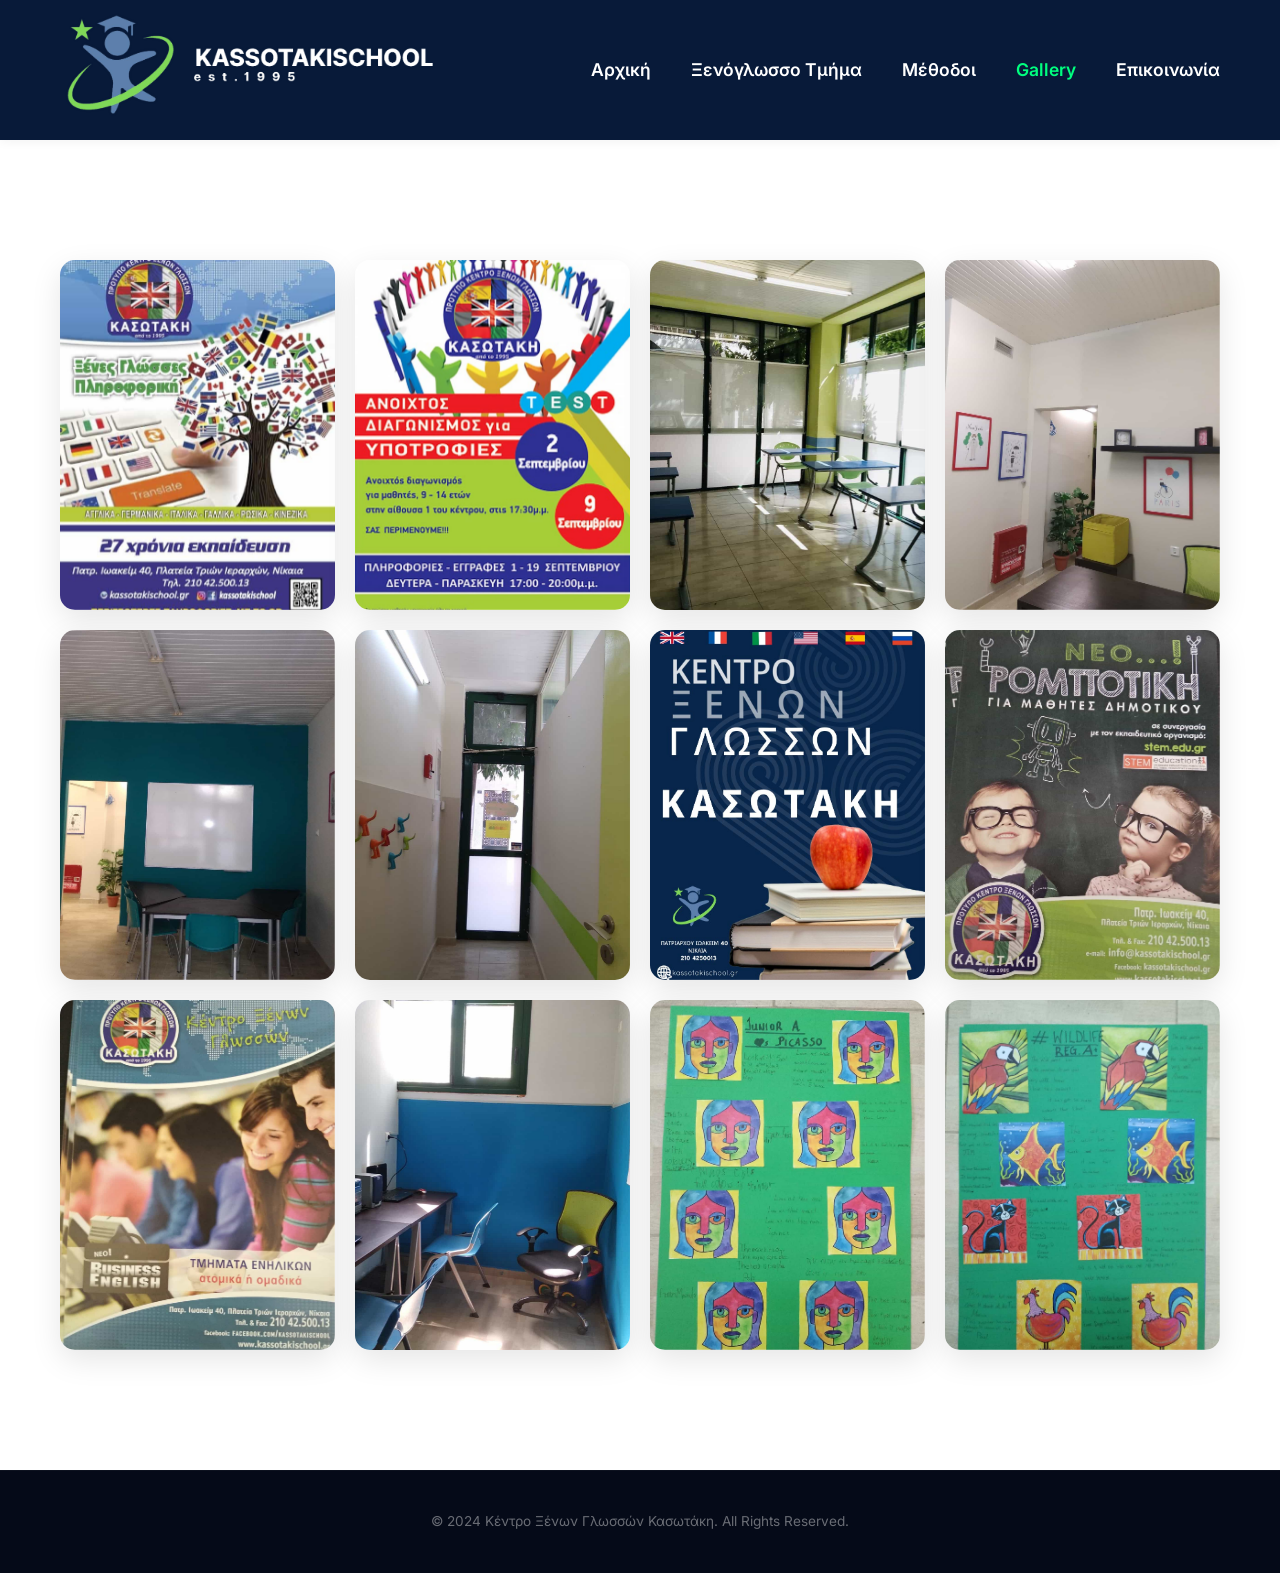
==== gallery.html @ 0fae73e8 "Add files via upload" ====
<!DOCTYPE html>
<html lang="el">
<head>
    <meta charset="UTF-8">
    <meta name="viewport" content="width=device-width, initial-scale=1.0">
    <title>Gallery | Κέντρο Ξένων Γλωσσών Κασωτάκη</title>
    <link rel="stylesheet" href="style.css">
    <!-- Google Fonts -->
    <link rel="preconnect" href="https://fonts.googleapis.com">
    <link rel="preconnect" href="https://fonts.gstatic.com" crossorigin>
    <link href="https://fonts.googleapis.com/css2?family=Inter:wght@300;400;500;600;700;800;900&display=swap" rel="stylesheet">
    <!-- Font Awesome for icons -->
    <link rel="stylesheet" href="https://cdnjs.cloudflare.com/ajax/libs/font-awesome/6.4.0/css/all.min.css">
</head>
<body class="gallery-page">

    <!-- Sticky Header -->
    <header id="main-header">
        <div class="container header-container">
            <div class="logo">
                <a href="index.html"><img decoding="async" src="images/logo.png" alt="Kassotaki School Logo"></a>
            </div>
            <nav class="desktop-nav">
                <ul>
                    <li><a href="index.html#hero">Αρχική</a></li>
                    <li><a href="index.html#languages">Ξενόγλωσσο Τμήμα</a></li>
                    <li><a href="index.html#methodology">Μέθοδοι</a></li>
                    <li><a href="gallery.html" class="active-nav">Gallery</a></li>
                    <li><a href="index.html#contact">Επικοινωνία</a></li>
                </ul>
            </nav>
            <div class="mobile-menu-btn">
                <i class="fa-solid fa-bars"></i>
            </div>
        </div>
    </header>

    <!-- Mobile Menu Overlay -->
    <div class="mobile-menu-overlay">
        <div class="mobile-menu-content">
            <div class="close-menu"><i class="fa-solid fa-xmark"></i></div>
            <nav class="mobile-nav">
                <ul>
                    <li><a href="index.html#hero">Αρχική</a></li>
                    <li><a href="index.html#languages">Ξενόγλωσσο Τμήμα</a></li>
                    <li><a href="index.html#methodology">Μέθοδοι</a></li>
                    <li><a href="gallery.html">Gallery</a></li>
                    <li><a href="index.html#contact">Επικοινωνία</a></li>
                </ul>
            </nav>
        </div>
    </div>

    <main style="padding-top: 140px;">
        <section id="gallery">
            <div class="container">
                <div class="gallery-grid">
                    <a href="images/ent_kas_1.jpg" target="_blank" class="gallery-item" data-reveal="up">
                        <img loading="lazy" decoding="async" src="images/ent_kas_1.jpg" alt="School Flyer">
                    </a>
                    <a href="images/fylladio_04.jpg" target="_blank" class="gallery-item" data-reveal="up" data-delay="0.1s">
                        <img loading="lazy" decoding="async" src="images/fylladio_04.jpg" alt="School Flyer">
                    </a>
                    <a href="images/f1.jpg" target="_blank" class="gallery-item" data-reveal="up" data-delay="0.2s">
                        <img loading="lazy" decoding="async" src="images/f1.jpg" alt="School Flyer">
                    </a>
                    <a href="images/f2.jpg" target="_blank" class="gallery-item" data-reveal="up" data-delay="0.3s">
                        <img loading="lazy" decoding="async" src="images/f2.jpg" alt="School Flyer">
                    </a>
                    <a href="images/f3.jpg" target="_blank" class="gallery-item" data-reveal="up" data-delay="0.4s">
                        <img loading="lazy" decoding="async" src="images/f3.jpg" alt="School Flyer">
                    </a>
                    <a href="images/f4.jpg" target="_blank" class="gallery-item" data-reveal="up" data-delay="0.5s">
                        <img loading="lazy" decoding="async" src="images/f4.jpg" alt="School Flyer">
                    </a>
                    <a href="images/design.jpg" target="_blank" class="gallery-item" data-reveal="up">
                        <img loading="lazy" decoding="async" src="images/design.jpg" alt="School Flyer">
                    </a>
                    <a href="images/f6.jpg" target="_blank" class="gallery-item" data-reveal="up" data-delay="0.1s">
                        <img loading="lazy" decoding="async" src="images/f6.jpg" alt="School Flyer">
                    </a>
                    <a href="images/f7.jpg" target="_blank" class="gallery-item" data-reveal="up" data-delay="0.2s">
                        <img loading="lazy" decoding="async" src="images/f7.jpg" alt="School Flyer">
                    </a>
                    <a href="images/f9.jpg" target="_blank" class="gallery-item" data-reveal="up" data-delay="0.3s">
                        <img loading="lazy" decoding="async" src="images/f9.jpg" alt="School Flyer">
                    </a>
                    <a href="images/f10.jpg" target="_blank" class="gallery-item" data-reveal="up" data-delay="0.4s">
                        <img loading="lazy" decoding="async" src="images/f10.jpg" alt="School Flyer">
                    </a>
                    <a href="images/f11.jpg" target="_blank" class="gallery-item" data-reveal="up" data-delay="0.5s">
                        <img loading="lazy" decoding="async" src="images/f11.jpg" alt="School Flyer">
                    </a>
                </div>
            </div>
        </section>
    </main>

    <footer>
        <div class="container">
            <p>&copy; 2024 Κέντρο Ξένων Γλωσσών Κασωτάκη. All Rights Reserved.</p>
        </div>
    </footer>

    <script src="script.js"></script>
</body>
</html>
---- style.css ----
:root {
    --primary-color: #081a39;
    --primary-light: #122a54;
    --secondary-color: #FFD700;
    --accent-color: #FFA000;
    --bg-color: #F8F9FA;
    --text-dark: #2D3436;
    --text-light: #636E72;
    --white: #FFFFFF;
    --glass: rgba(255, 255, 255, 0.9);
    --shadow: 0 10px 30px rgba(0, 0, 0, 0.1);
    --transition: all 0.3s ease;
}

* {
    margin: 0;
    padding: 0;
    box-sizing: border-box;
}

html {
    scroll-behavior: smooth;
    scroll-padding-top: 100px;
}

body {
    font-family: 'Inter', sans-serif;
    background-color: var(--bg-color);
    color: var(--text-dark);
    line-height: 1.6;
    overflow-x: hidden;
}

h1,
h2,
h3,
.stat-number {
    font-family: 'Inter', sans-serif;
    font-weight: 700;
}

.container {
    max-width: 1200px;
    margin: 0 auto;
    padding: 0 20px;
}

/* Header */
#main-header {
    background: var(--primary-color);
    backdrop-filter: blur(10px);
    height: 140px;
    display: flex;
    align-items: center;
    position: fixed;
    top: 0;
    width: 100%;
    z-index: 1000;
    box-shadow: 0 2px 10px rgba(0, 0, 0, 0.05);
    transition: all 0.4s cubic-bezier(0.4, 0, 0.2, 1);
}

#main-header.scrolled {
    height: 100px;
    background: rgba(8, 26, 57, 0.98);
    box-shadow: 0 5px 20px rgba(0, 0, 0, 0.1);
}

.header-container {
    display: flex;
    justify-content: space-between;
    align-items: center;
    width: 100%;
}

.logo img {
    height: 110px;
    transition: all 0.4s cubic-bezier(0.4, 0, 0.2, 1);
}

#main-header.scrolled .logo img {
    height: 70px;
}

.desktop-nav ul {
    display: flex;
    list-style: none;
    gap: 40px;
}

.desktop-nav a {
    text-decoration: none;
    color: var(--white);
    font-weight: 600;
    font-size: 1.1rem;
    transition: var(--transition);
}

.desktop-nav a:hover,
.active-nav {
    color: #00FF7F !important;
}

.mobile-menu-btn {
    display: none;
    font-size: 1.5rem;
    cursor: pointer;
}

/* Hero Section */
#hero {
    height: 100vh;
    display: flex;
    align-items: center;
    padding-top: 140px;
    position: relative;
    background: linear-gradient(rgba(255, 255, 255, 0.85), rgba(255, 255, 255, 0.7)), url('images/bg3.jpg') no-repeat center center/cover;
    overflow: hidden;
}

.hero-content {
    display: grid;
    grid-template-columns: 1fr 1.1fr;
    gap: 60px;
    align-items: center;
}

.hero-text h1 {
    font-size: 4rem;
    font-weight: 800;
    line-height: 1.1;
    margin-bottom: 20px;
    color: var(--primary-color);
    cursor: default;
    transition: color 0.8s ease;
    animation: float 6s ease-in-out infinite;
    position: relative;
}

@keyframes float {
    0%, 100% { transform: translateY(0); }
    50% { transform: translateY(-12px); }
}

.hero-text .highlight {
    color: #0096C7;
    position: relative;
    display: inline-block;
    transition: all 0.8s ease;
    text-shadow: 0 0 15px rgba(0, 150, 199, 0.1);
}

/* Subtle Shimmer Overlay */
.hero-text .highlight::before {
    content: attr(data-text);
    position: absolute;
    top: 0;
    left: 0;
    width: 100%;
    height: 100%;
    color: #00B4D8;
    clip-path: polygon(-20% 0, 0% 0, -10% 100%, -30% 100%);
    animation: elegant-shimmer 6s infinite;
    filter: blur(1px);
    opacity: 0.8;
}

@keyframes elegant-shimmer {
    0% {
        clip-path: polygon(-70% 0, -20% 0, 10% 100%, -40% 100%);
    }

    35% {
        clip-path: polygon(120% 0, 170% 0, 200% 100%, 150% 100%);
    }

    100% {
        clip-path: polygon(120% 0, 170% 0, 200% 100%, 150% 100%);
    }
}


.hero-text p {
    font-size: 1.2rem;
    color: var(--primary-color);
    margin-bottom: 30px;
    max-width: 500px;
}

.hero-btns {
    display: flex;
    gap: 15px;
}

.btn {
    padding: 15px 30px;
    border-radius: 50px;
    text-decoration: none;
    font-weight: 600;
    transition: var(--transition);
    display: inline-block;
}

.btn-primary {
    background-color: var(--primary-color);
    color: var(--white);
}

.btn-primary:hover {
    background-color: var(--primary-light);
    transform: translateY(-3px);
}

.btn-secondary {
    background: rgba(8, 26, 57, 0.05);
    color: var(--primary-color);
    border: 1px solid rgba(8, 26, 57, 0.1);
}

.btn-secondary:hover {
    background-color: var(--primary-color);
    color: var(--white);
    transform: translateY(-3px);
    box-shadow: 0 10px 20px rgba(8, 26, 57, 0.15);
}

.hero-image {
    display: flex;
    justify-content: center;
    align-items: center;
}

.hero-image img {
    width: 100%;
    max-height: 80vh;
    object-fit: contain;
    border-radius: 30px;
    box-shadow: var(--shadow);
    transition: all 0.6s cubic-bezier(0.23, 1, 0.32, 1);
    will-change: transform;
}

.hero-image img:hover {
    transform: translateY(-15px) scale(1.02);
    box-shadow: 0 30px 60px rgba(0, 0, 0, 0.12);
}

/* Sections Common */
section {
    padding: 100px 0;
}

.section-title {
    text-align: center;
    margin-bottom: 60px;
}

.section-title span {
    color: var(--accent-color);
    text-transform: uppercase;
    font-weight: 700;
    letter-spacing: 2px;
    font-size: 0.9rem;
}

.section-title h2 {
    font-size: 2.5rem;
    color: var(--primary-color);
}

/* Languages Grid */
#languages {
    position: relative;
    overflow: hidden;
    background: #0b294f;
}

#languages::before {
    content: "";
    position: absolute;
    top: 0;
    left: 0;
    width: 100%;
    height: 100%;
    background: linear-gradient(rgba(11, 41, 79, 0.4), rgba(11, 41, 79, 0.4)), url('images/bg2.jpg') no-repeat center center / auto 100%;
    transform: scaleX(-1);
    z-index: 0;
}

#languages {
    padding: 150px 0;
    position: relative;
}

#languages .section-title {
    margin-bottom: 80px;
    padding-top: 50px;
}

#languages .container {
    position: relative;
    z-index: 1;
}

#languages .section-title h2 {
    color: var(--white);
}

.language-grid {
    display: grid;
    grid-template-columns: repeat(auto-fit, minmax(300px, 1fr));
    gap: 30px;
    padding: 20px 0;
}

.lang-card {
    padding: 30px;
    transition: all 0.5s cubic-bezier(0.23, 1, 0.32, 1);
    text-align: center;
    position: relative;
    display: flex;
    flex-direction: column;
    justify-content: center;
    align-items: center;
}

.lang-card:hover {
    transform: translateY(-12px);
}

.lang-flag {
    margin-bottom: 20px;
    display: inline-block;
    transition: transform 0.4s ease;
}

.lang-flag img {
    height: 60px;
    border-radius: 8px;
    box-shadow: 0 4px 10px rgba(0, 0, 0, 0.2);
    transition: transform 0.4s ease;
}

.lang-card:hover .lang-flag {
    transform: scale(1.1);
}

.lang-card h3 {
    font-size: 1.5rem;
    margin-bottom: 15px;
    color: var(--white);
}

.lang-card p {
    color: rgba(255, 255, 255, 0.7);
    font-size: 1rem;
}

/* Methodology */
#methodology {
    background-color: var(--white);
    padding-bottom: 40px;
}

.method-container {
    display: grid;
    grid-template-columns: 1fr 1fr;
    gap: 60px;
    align-items: center;
}

.method-image {
    padding-top: 40px;
}

.method-image img {
    width: 100%;
    border-radius: 20px;
}

.check-list {
    list-style: none;
    margin-top: 25px;
}

.check-list li {
    margin-bottom: 15px;
    display: flex;
    align-items: center;
    gap: 10px;
    font-weight: 500;
}

.check-list i {
    color: var(--accent-color);
    font-size: 1.2rem;
}

/* Excellence */
#excellence {
    position: relative;
    overflow: hidden;
    background: linear-gradient(rgba(255, 255, 255, 0.5), rgba(255, 255, 255, 0.5)), url('images/bg3.jpg') no-repeat center center/cover;
    background-attachment: fixed;
    color: var(--primary-color);
    padding-top: 40px;
    padding-bottom: 100px;
}

.stats-grid {
    display: grid;
    grid-template-columns: repeat(3, 1fr);
    gap: 30px;
    text-align: center;
}

.stat-item {
    padding: 30px;
}

.stat-number {
    display: block;
    font-size: 3.5rem;
    color: var(--primary-color);
    margin-bottom: 5px;
}

.stat-label {
    color: var(--text-dark);
    font-weight: 600;
    text-transform: uppercase;
    letter-spacing: 1px;
}

/* Gallery */
#gallery {
    background-color: var(--white);
}

.gallery-grid {
    display: grid;
    grid-template-columns: repeat(auto-fill, minmax(250px, 1fr));
    gap: 20px;
    padding: 20px 0;
}

.gallery-item {
    position: relative;
    overflow: hidden;
    border-radius: 15px;
    box-shadow: var(--shadow);
    height: 350px;
}

.gallery-item img {
    width: 100%;
    height: 100%;
    object-fit: cover;
    transition: transform 0.5s ease;
    will-change: transform;
}

.gallery-item:hover img {
    transform: scale(1.1);
}

.gallery-item::after {
    content: 'View';
    position: absolute;
    top: 0;
    left: 0;
    width: 100%;
    height: 100%;
    background: rgba(8, 26, 57, 0.7);
    color: var(--white);
    display: flex;
    align-items: center;
    justify-content: center;
    font-weight: 700;
    opacity: 0;
    transition: opacity 0.3s ease;
}

.gallery-item:hover::after {
    opacity: 1;
}

/* Contact */
#contact {
    background-color: var(--primary-color);
    color: var(--white);
}

.contact-container {
    display: grid;
    grid-template-columns: 1fr 1fr;
    gap: 60px;
}

.contact-info h2 {
    color: var(--white);
    font-size: 2.5rem;
    margin-bottom: 20px;
}

.info-item {
    display: flex;
    align-items: center;
    gap: 15px;
    margin-bottom: 20px;
    font-size: 1.1rem;
}

.info-item i {
    color: var(--secondary-color);
}

.social-links {
    margin-top: 30px;
    display: flex;
    gap: 20px;
}

.social-links a {
    color: var(--white);
    font-size: 1.5rem;
    transition: var(--transition);
}

.social-links a:hover {
    color: var(--secondary-color);
    transform: scale(1.2);
}

.member-logo {
    margin-top: 40px;
    padding-top: 20px;
    border-top: 1px solid rgba(255, 255, 255, 0.1);
}

.member-logo p {
    font-size: 0.8rem;
    font-weight: 700;
    margin-bottom: 10px;
}

.member-logo img {
    width: 100px;
    filter: brightness(0) invert(1);
}

.contact-map {
    border-radius: 20px;
    overflow: hidden;
    min-height: 400px;
}

/* Mobile Menu */
.mobile-menu-overlay {
    position: fixed;
    top: 0;
    left: 0;
    width: 100%;
    height: 100%;
    background: var(--primary-color);
    z-index: 2000;
    display: flex;
    align-items: center;
    justify-content: center;
    opacity: 0;
    visibility: hidden;
    transition: all 0.4s cubic-bezier(0.77, 0, 0.175, 1);
}

.mobile-menu-overlay.active {
    opacity: 1;
    visibility: visible;
}

.mobile-menu-content {
    text-align: center;
}

.close-menu {
    position: absolute;
    top: 40px;
    right: 40px;
    color: var(--white);
    font-size: 2rem;
    cursor: pointer;
    transition: var(--transition);
}

.close-menu:hover {
    color: var(--secondary-color);
    transform: rotate(90deg);
}

.mobile-nav ul {
    list-style: none;
}

.mobile-nav li {
    margin-bottom: 30px;
    transform: translateY(20px);
    opacity: 0;
    transition: all 0.4s ease;
}

.mobile-menu-overlay.active .mobile-nav li {
    transform: translateY(0);
    opacity: 1;
}

.mobile-nav a {
    color: var(--white);
    text-decoration: none;
    font-size: 2rem;
    font-weight: 700;
    font-family: 'Inter', sans-serif;
    transition: var(--transition);
}

.mobile-nav a:hover {
    color: var(--secondary-color);
}

/* Footer */
footer {
    padding: 40px 0;
    background-color: #050a18;
    color: rgba(255, 255, 255, 0.4);
    text-align: center;
    font-size: 0.85rem;
    border-top: 1px solid rgba(255, 255, 255, 0.03);
}

/* Animations */
[data-reveal] {
    opacity: 0;
    transition: all 1s cubic-bezier(0.22, 1, 0.36, 1);
    will-change: transform, opacity;
}

[data-reveal="up"] {
    transform: translateY(30px);
}

[data-reveal="left"] {
    transform: translateX(-30px);
}

[data-reveal="right"] {
    transform: translateX(30px);
}

.revealed {
    opacity: 1;
    transform: translate(0, 0) !important;
}

/* Responsive */
@media (max-width: 992px) {

    .hero-content,
    .method-container,
    .contact-container {
        grid-template-columns: 1fr;
        text-align: center;
        gap: 40px;
    }

    .hero-text h1 {
        font-size: 2.5rem;
        margin-top: 20px;
    }

    .hero-text p {
        margin: 0 auto 30px;
    }

    .hero-btns {
        justify-content: center;
    }

    .hero-image {
        order: -1;
        max-width: 500px;
        margin: 0 auto;
    }

    .desktop-nav {
        display: none;
    }

    .mobile-menu-btn {
        display: block;
        color: var(--white);
    }

    .stats-grid {
        grid-template-columns: repeat(2, 1fr);
    }
}

@media (max-width: 768px) {
    #main-header {
        height: 90px;
    }

    #main-header.scrolled {
        height: 70px;
    }

    .logo img {
        height: 60px;
    }

    #main-header.scrolled .logo img {
        height: 45px;
    }

    section {
        padding: 60px 0;
    }

    .hero-text h1 {
        font-size: 2rem;
    }

    .hero-text p {
        font-size: 0.95rem;
        line-height: 1.4;
    }

    .hero-btns {
        flex-direction: column;
        width: 100%;
        max-width: 300px;
        margin: 0 auto;
    }

    .btn {
        width: 100%;
        text-align: center;
        padding: 12px 20px;
        font-size: 0.9rem;
    }

    .stats-grid {
        grid-template-columns: 1fr;
    }

    .contact-container {
        gap: 25px;
        text-align: left;
        /* Keep text left aligned for better info reading */
    }

    .contact-map {
        min-height: 250px;
    }

    .contact-info h2 {
        font-size: 2rem;
    }
}

@media (max-width: 480px) {
    .language-grid {
        grid-template-columns: repeat(2, 1fr);
        gap: 15px;
    }

    .hero-text h1 {
        font-size: 1.7rem;
    }

    .hero-text p {
        font-size: 0.9rem;
    }

    .section-title h2 {
        font-size: 2rem;
    }

    .lang-card {
        padding: 25px 15px;
        border-radius: 16px;
    }

    .lang-card h3 {
        font-size: 1.2rem;
    }

    .lang-card p {
        font-size: 0.9rem;
    }

    .lang-flag {
        margin-bottom: 10px;
    }

    .lang-flag img {
        height: 40px;
    }
}
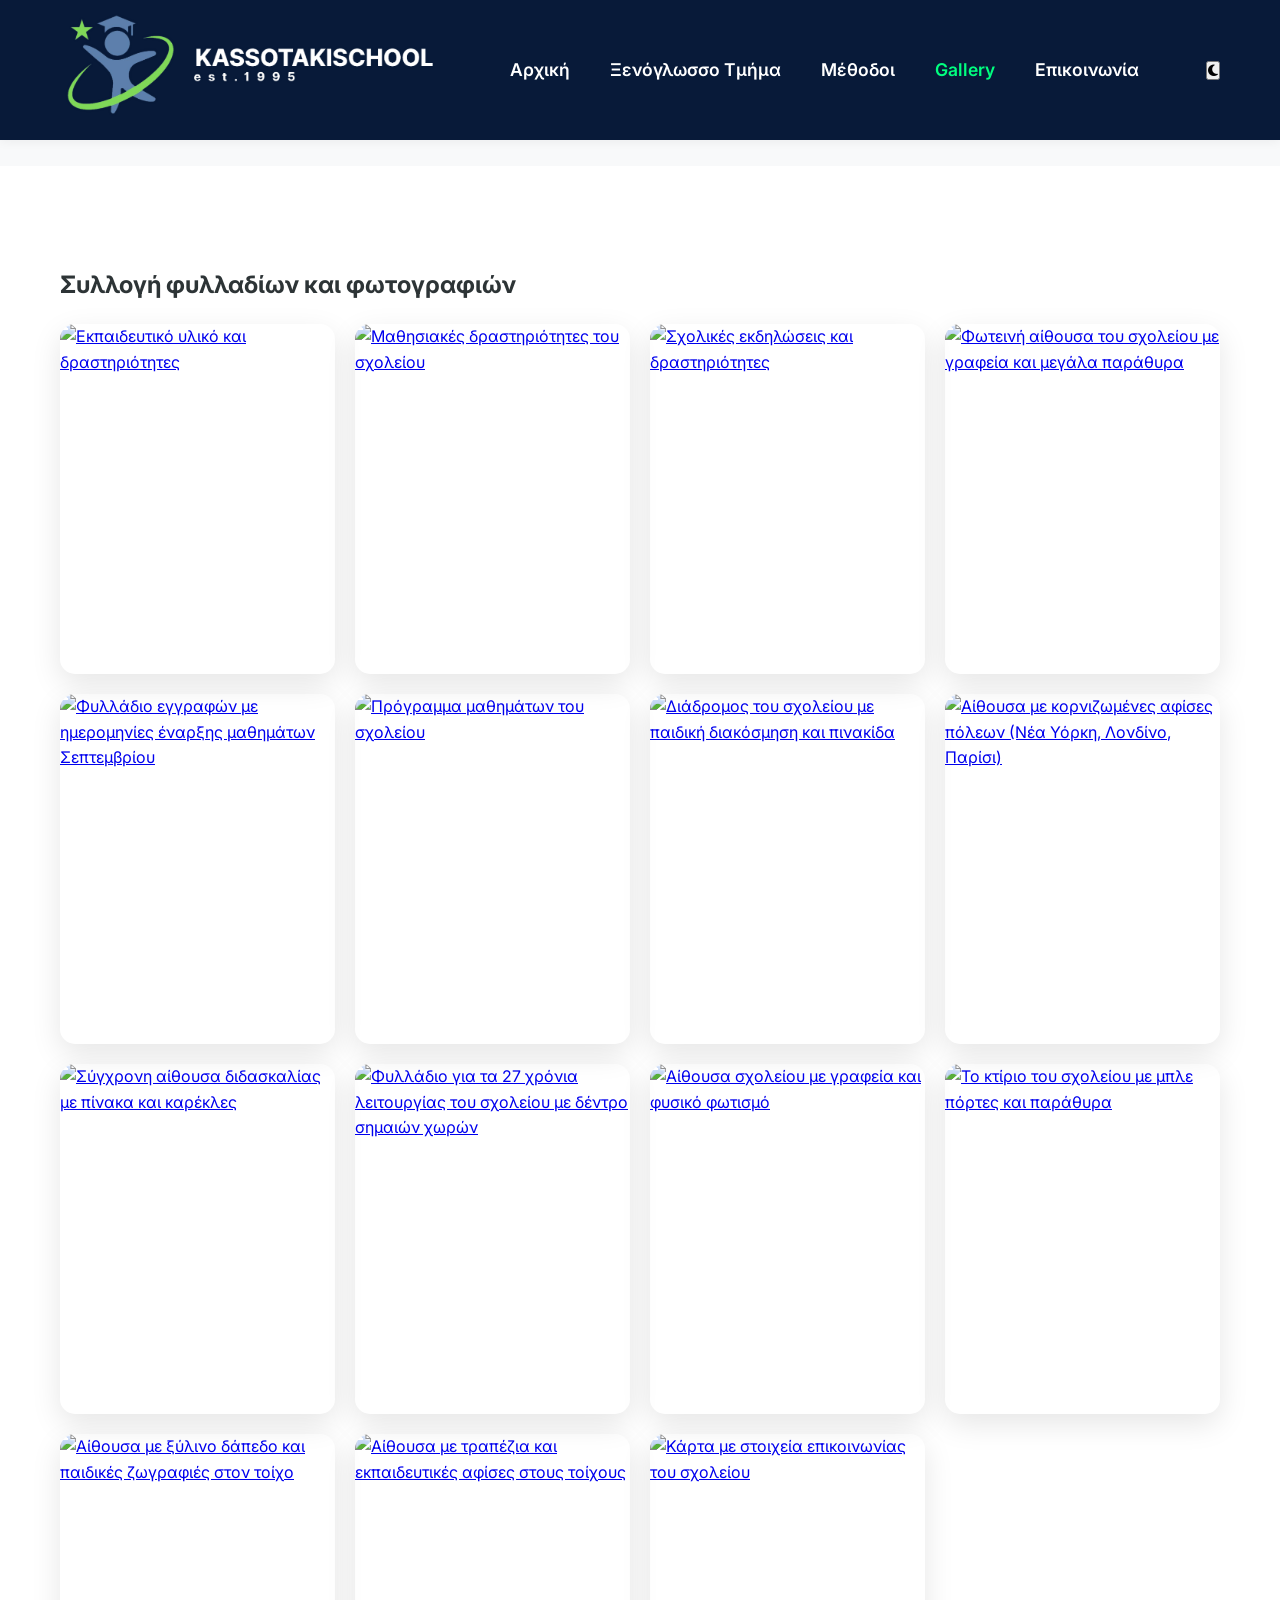
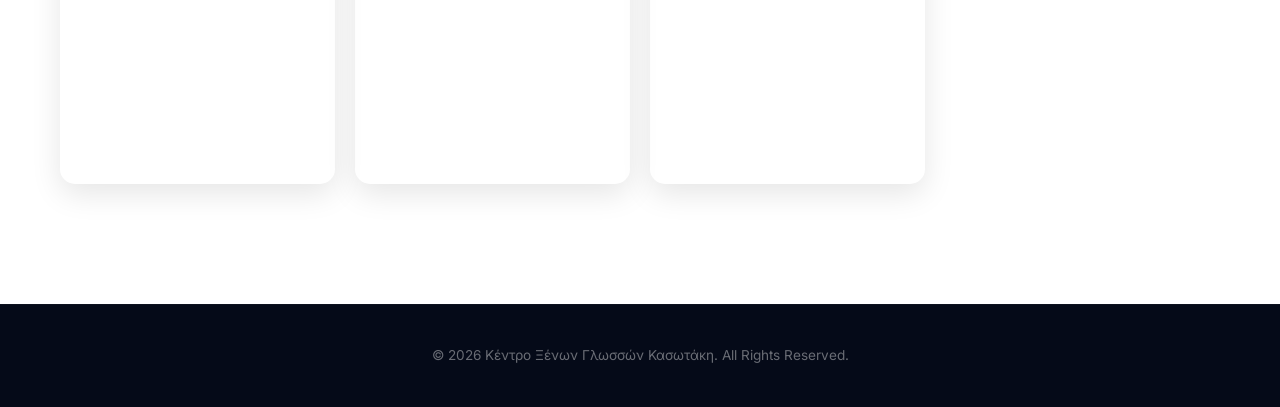
==== commit 74a7d67c: "Add files via upload" ====
--- a/gallery.html
+++ b/gallery.html
@@ -3,7 +3,40 @@
 <head>
     <meta charset="UTF-8">
     <meta name="viewport" content="width=device-width, initial-scale=1.0">
+    <meta name="description" content="Συλλογή φυλλαδίων και φωτογραφιών από το Κέντρο Ξένων Γλωσσών Κασωτάκη: αίθουρες, πρόγραμμα μαθημάτων και εκπαιδευτικό υλικό.">
+    <meta name="color-scheme" content="light dark">
+    <meta name="theme-color" media="(prefers-color-scheme: light)" content="#081a39">
+    <meta name="theme-color" media="(prefers-color-scheme: dark)" content="#0d1117">
     <title>Gallery | Κέντρο Ξένων Γλωσσών Κασωτάκη</title>
+
+    <!-- Open Graph / Twitter -->
+    <meta property="og:type" content="website">
+    <meta property="og:site_name" content="Κέντρο Ξένων Γλωσσών Κασωτάκη">
+    <meta property="og:title" content="Gallery | Κέντρο Ξένων Γλωσσών Κασωτάκη">
+    <meta property="og:description" content="Φυλλάδια, αίθουρες και εκπαιδευτικό υλικό του σχολείου.">
+    <meta property="og:url" content="https://kassotakischool.gr/gallery.html">
+    <meta property="og:image" content="https://kassotakischool.gr/images/base2.jpg">
+    <meta property="og:locale" content="el_GR">
+    <meta name="twitter:card" content="summary_large_image">
+
+    <!-- Favicon -->
+    <link rel="icon" type="image/png" sizes="48x48" href="images/favicon.png">
+    <link rel="apple-touch-icon" href="images/apple-touch-icon.png">
+
+    <!-- Set theme before first paint to avoid a flash of the wrong theme -->
+    <script>
+        (function () {
+            var theme;
+            try {
+                theme = localStorage.getItem('theme');
+            } catch (e) { /* localStorage unavailable */ }
+            if (theme !== 'light' && theme !== 'dark') {
+                theme = 'light';
+            }
+            document.documentElement.setAttribute('data-theme', theme);
+        })();
+    </script>
+
     <link rel="stylesheet" href="style.css">
     <!-- Google Fonts -->
     <link rel="preconnect" href="https://fonts.googleapis.com">
@@ -14,13 +47,15 @@
 </head>
 <body class="gallery-page">
 
+    <a class="skip-link" href="#main-content">Μετάβαση στο περιεχόμενο</a>
+
     <!-- Sticky Header -->
     <header id="main-header">
         <div class="container header-container">
             <div class="logo">
-                <a href="index.html"><img decoding="async" src="images/logo.png" alt="Kassotaki School Logo"></a>
+                <a href="index.html"><img decoding="async" src="images/logo.png" alt="Λογότυπο Κέντρου Ξένων Γλωσσών Κασωτάκη"></a>
             </div>
-            <nav class="desktop-nav">
+            <nav class="desktop-nav" aria-label="Κύρια πλοήγηση">
                 <ul>
                     <li><a href="index.html#hero">Αρχική</a></li>
                     <li><a href="index.html#languages">Ξενόγλωσσο Τμήμα</a></li>
@@ -29,17 +64,24 @@
                     <li><a href="index.html#contact">Επικοινωνία</a></li>
                 </ul>
             </nav>
-            <div class="mobile-menu-btn">
-                <i class="fa-solid fa-bars"></i>
+            <div class="header-controls">
+                <button id="theme-toggle" class="theme-toggle" type="button" aria-label="Εναλλαγή σε σκούρο θέμα">
+                    <i class="fa-solid fa-moon" aria-hidden="true"></i>
+                </button>
+                <button class="mobile-menu-btn" type="button" aria-label="Άνοιγμα μενού" aria-expanded="false" aria-controls="mobile-menu">
+                    <i class="fa-solid fa-bars" aria-hidden="true"></i>
+                </button>
             </div>
         </div>
     </header>
 
     <!-- Mobile Menu Overlay -->
-    <div class="mobile-menu-overlay">
+    <div class="mobile-menu-overlay" id="mobile-menu" role="dialog" aria-modal="true" aria-label="Μενού πλοήγησης">
         <div class="mobile-menu-content">
-            <div class="close-menu"><i class="fa-solid fa-xmark"></i></div>
-            <nav class="mobile-nav">
+            <button class="close-menu" type="button" aria-label="Κλείσιμο μενού">
+                <i class="fa-solid fa-xmark" aria-hidden="true"></i>
+            </button>
+            <nav class="mobile-nav" aria-label="Πλοήγηση κινητού">
                 <ul>
                     <li><a href="index.html#hero">Αρχική</a></li>
                     <li><a href="index.html#languages">Ξενόγλωσσο Τμήμα</a></li>
@@ -51,45 +93,55 @@
         </div>
     </div>
 
-    <main style="padding-top: 140px;">
+    <main id="main-content" style="padding-top: 140px;">
         <section id="gallery">
             <div class="container">
+                <h1 class="visually-hidden">Συλλογή φυλλαδίων και φωτογραφιών</h1>
                 <div class="gallery-grid">
-                    <a href="images/ent_kas_1.jpg" target="_blank" class="gallery-item" data-reveal="up">
-                        <img loading="lazy" decoding="async" src="images/ent_kas_1.jpg" alt="School Flyer">
+                    <a href="images/gallery/abc1.jpg" target="_blank" rel="noopener" class="gallery-item" data-reveal="up">
+                        <img loading="lazy" decoding="async" src="images/gallery/abc1.jpg" alt="Εκπαιδευτικό υλικό και δραστηριότητες">
                     </a>
-                    <a href="images/fylladio_04.jpg" target="_blank" class="gallery-item" data-reveal="up" data-delay="0.1s">
-                        <img loading="lazy" decoding="async" src="images/fylladio_04.jpg" alt="School Flyer">
+                    <a href="images/gallery/abc2.jpg" target="_blank" rel="noopener" class="gallery-item" data-reveal="up" data-delay="0.1s">
+                        <img loading="lazy" decoding="async" src="images/gallery/abc2.jpg" alt="Μαθησιακές δραστηριότητες του σχολείου">
                     </a>
-                    <a href="images/f1.jpg" target="_blank" class="gallery-item" data-reveal="up" data-delay="0.2s">
-                        <img loading="lazy" decoding="async" src="images/f1.jpg" alt="School Flyer">
+                    <a href="images/gallery/abc3.jpg" target="_blank" rel="noopener" class="gallery-item" data-reveal="up" data-delay="0.2s">
+                        <img loading="lazy" decoding="async" src="images/gallery/abc3.jpg" alt="Σχολικές εκδηλώσεις και δραστηριότητες">
                     </a>
-                    <a href="images/f2.jpg" target="_blank" class="gallery-item" data-reveal="up" data-delay="0.3s">
-                        <img loading="lazy" decoding="async" src="images/f2.jpg" alt="School Flyer">
+                    <a href="images/gallery/ent_kas_1.jpg" target="_blank" rel="noopener" class="gallery-item" data-reveal="up" data-delay="0.3s">
+                        <img loading="lazy" decoding="async" src="images/gallery/ent_kas_1.jpg" alt="Φωτεινή αίθουσα του σχολείου με γραφεία και μεγάλα παράθυρα">
                     </a>
-                    <a href="images/f3.jpg" target="_blank" class="gallery-item" data-reveal="up" data-delay="0.4s">
-                        <img loading="lazy" decoding="async" src="images/f3.jpg" alt="School Flyer">
+                    <a href="images/gallery/fylladio_04.jpg" target="_blank" rel="noopener" class="gallery-item" data-reveal="up" data-delay="0.4s">
+                        <img loading="lazy" decoding="async" src="images/gallery/fylladio_04.jpg" alt="Φυλλάδιο εγγραφών με ημερομηνίες έναρξης μαθημάτων Σεπτεμβρίου">
                     </a>
-                    <a href="images/f4.jpg" target="_blank" class="gallery-item" data-reveal="up" data-delay="0.5s">
-                        <img loading="lazy" decoding="async" src="images/f4.jpg" alt="School Flyer">
+                    <a href="images/gallery/design.jpg" target="_blank" rel="noopener" class="gallery-item" data-reveal="up" data-delay="0.5s">
+                        <img loading="lazy" decoding="async" src="images/gallery/design.jpg" alt="Πρόγραμμα μαθημάτων του σχολείου">
                     </a>
-                    <a href="images/design.jpg" target="_blank" class="gallery-item" data-reveal="up">
-                        <img loading="lazy" decoding="async" src="images/design.jpg" alt="School Flyer">
+                    <a href="images/gallery/f1.jpg" target="_blank" rel="noopener" class="gallery-item" data-reveal="up">
+                        <img loading="lazy" decoding="async" src="images/gallery/f1.jpg" alt="Διάδρομος του σχολείου με παιδική διακόσμηση και πινακίδα">
                     </a>
-                    <a href="images/f6.jpg" target="_blank" class="gallery-item" data-reveal="up" data-delay="0.1s">
-                        <img loading="lazy" decoding="async" src="images/f6.jpg" alt="School Flyer">
+                    <a href="images/gallery/f2.jpg" target="_blank" rel="noopener" class="gallery-item" data-reveal="up" data-delay="0.1s">
+                        <img loading="lazy" decoding="async" src="images/gallery/f2.jpg" alt="Αίθουσα με κορνιζωμένες αφίσες πόλεων (Νέα Υόρκη, Λονδίνο, Παρίσι)">
                     </a>
-                    <a href="images/f7.jpg" target="_blank" class="gallery-item" data-reveal="up" data-delay="0.2s">
-                        <img loading="lazy" decoding="async" src="images/f7.jpg" alt="School Flyer">
+                    <a href="images/gallery/f3.jpg" target="_blank" rel="noopener" class="gallery-item" data-reveal="up" data-delay="0.2s">
+                        <img loading="lazy" decoding="async" src="images/gallery/f3.jpg" alt="Σύγχρονη αίθουσα διδασκαλίας με πίνακα και καρέκλες">
                     </a>
-                    <a href="images/f9.jpg" target="_blank" class="gallery-item" data-reveal="up" data-delay="0.3s">
-                        <img loading="lazy" decoding="async" src="images/f9.jpg" alt="School Flyer">
+                    <a href="images/gallery/f4.jpg" target="_blank" rel="noopener" class="gallery-item" data-reveal="up" data-delay="0.3s">
+                        <img loading="lazy" decoding="async" src="images/gallery/f4.jpg" alt="Φυλλάδιο για τα 27 χρόνια λειτουργίας του σχολείου με δέντρο σημαιών χωρών">
                     </a>
-                    <a href="images/f10.jpg" target="_blank" class="gallery-item" data-reveal="up" data-delay="0.4s">
-                        <img loading="lazy" decoding="async" src="images/f10.jpg" alt="School Flyer">
+                    <a href="images/gallery/f6.jpg" target="_blank" rel="noopener" class="gallery-item" data-reveal="up" data-delay="0.4s">
+                        <img loading="lazy" decoding="async" src="images/gallery/f6.jpg" alt="Αίθουσα σχολείου με γραφεία και φυσικό φωτισμό">
                     </a>
-                    <a href="images/f11.jpg" target="_blank" class="gallery-item" data-reveal="up" data-delay="0.5s">
-                        <img loading="lazy" decoding="async" src="images/f11.jpg" alt="School Flyer">
+                    <a href="images/gallery/f7.jpg" target="_blank" rel="noopener" class="gallery-item" data-reveal="up" data-delay="0.5s">
+                        <img loading="lazy" decoding="async" src="images/gallery/f7.jpg" alt="Το κτίριο του σχολείου με μπλε πόρτες και παράθυρα">
+                    </a>
+                    <a href="images/gallery/f9.jpg" target="_blank" rel="noopener" class="gallery-item" data-reveal="up">
+                        <img loading="lazy" decoding="async" src="images/gallery/f9.jpg" alt="Αίθουσα με ξύλινο δάπεδο και παιδικές ζωγραφιές στον τοίχο">
+                    </a>
+                    <a href="images/gallery/f10.jpg" target="_blank" rel="noopener" class="gallery-item" data-reveal="up" data-delay="0.1s">
+                        <img loading="lazy" decoding="async" src="images/gallery/f10.jpg" alt="Αίθουσα με τραπέζια και εκπαιδευτικές αφίσες στους τοίχους">
+                    </a>
+                    <a href="images/gallery/f11.jpg" target="_blank" rel="noopener" class="gallery-item" data-reveal="up" data-delay="0.2s">
+                        <img loading="lazy" decoding="async" src="images/gallery/f11.jpg" alt="Κάρτα με στοιχεία επικοινωνίας του σχολείου">
                     </a>
                 </div>
             </div>
@@ -98,7 +150,7 @@
 
     <footer>
         <div class="container">
-            <p>&copy; 2024 Κέντρο Ξένων Γλωσσών Κασωτάκη. All Rights Reserved.</p>
+            <p>&copy; <span id="footer-year">2026</span> Κέντρο Ξένων Γλωσσών Κασωτάκη. All Rights Reserved.</p>
         </div>
     </footer>
 
--- a/style.css
+++ b/style.css
@@ -109,7 +109,7 @@
 
 /* Hero Section */
 #hero {
-    height: 100vh;
+    min-height: 100vh;
     display: flex;
     align-items: center;
     padding-top: 140px;
@@ -662,7 +662,12 @@
 /* Responsive */
 @media (max-width: 992px) {
 
-    .hero-content,
+    .hero-content {
+        grid-template-columns: 1fr;
+        text-align: center;
+        gap: 15px;
+    }
+
     .method-container,
     .contact-container {
         grid-template-columns: 1fr;
@@ -672,7 +677,7 @@
 
     .hero-text h1 {
         font-size: 2.5rem;
-        margin-top: 20px;
+        margin-top: 0;
     }
 
     .hero-text p {
@@ -704,6 +709,11 @@
 }
 
 @media (max-width: 768px) {
+    #hero {
+        padding-top: 100px;
+        padding-bottom: 40px;
+    }
+
     #main-header {
         height: 90px;
     }
@@ -736,15 +746,24 @@
     .hero-btns {
         flex-direction: column;
         width: 100%;
-        max-width: 300px;
+        max-width: 250px;
         margin: 0 auto;
+        gap: 10px;
     }
 
     .btn {
         width: 100%;
         text-align: center;
-        padding: 12px 20px;
-        font-size: 0.9rem;
+        padding: 10px 15px;
+        font-size: 0.85rem;
+    }
+
+    .btn-secondary {
+        display: none;
+    }
+
+    .hero-image {
+        margin-top: -120px;
     }
 
     .stats-grid {
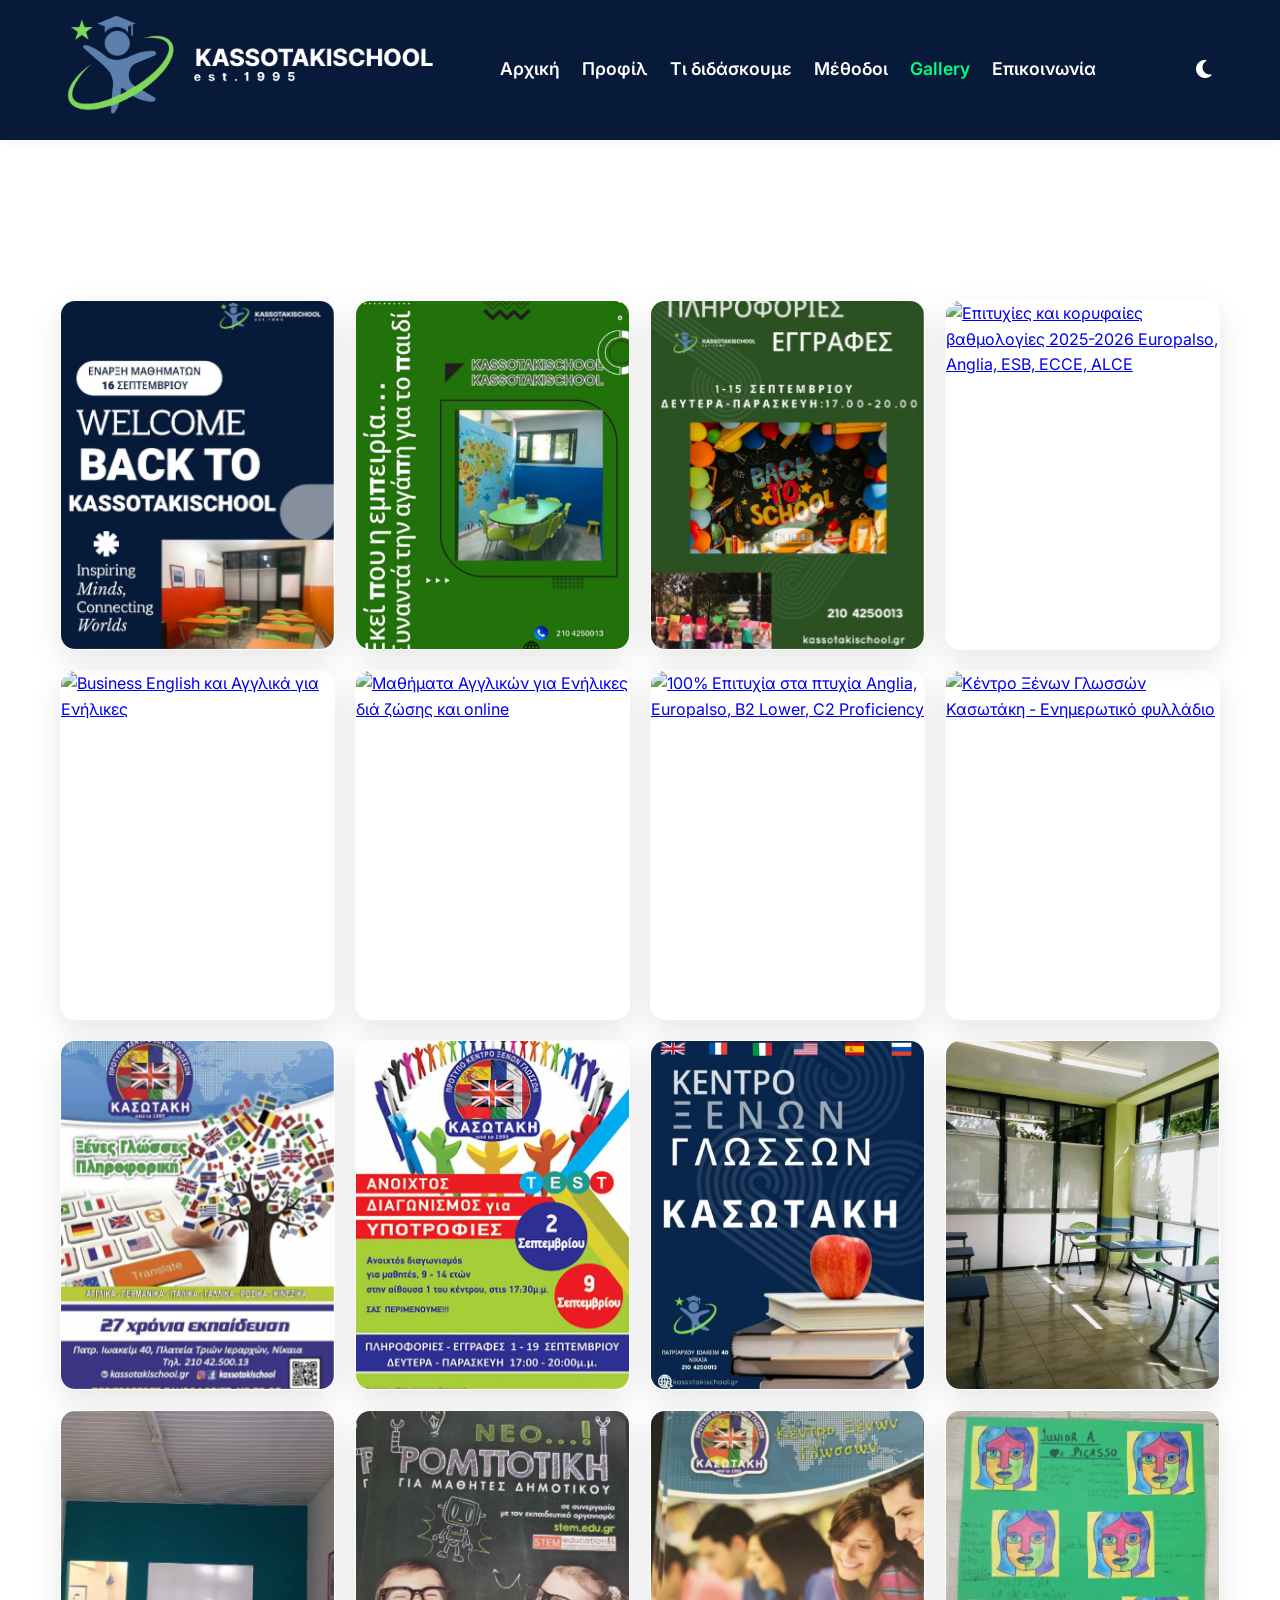
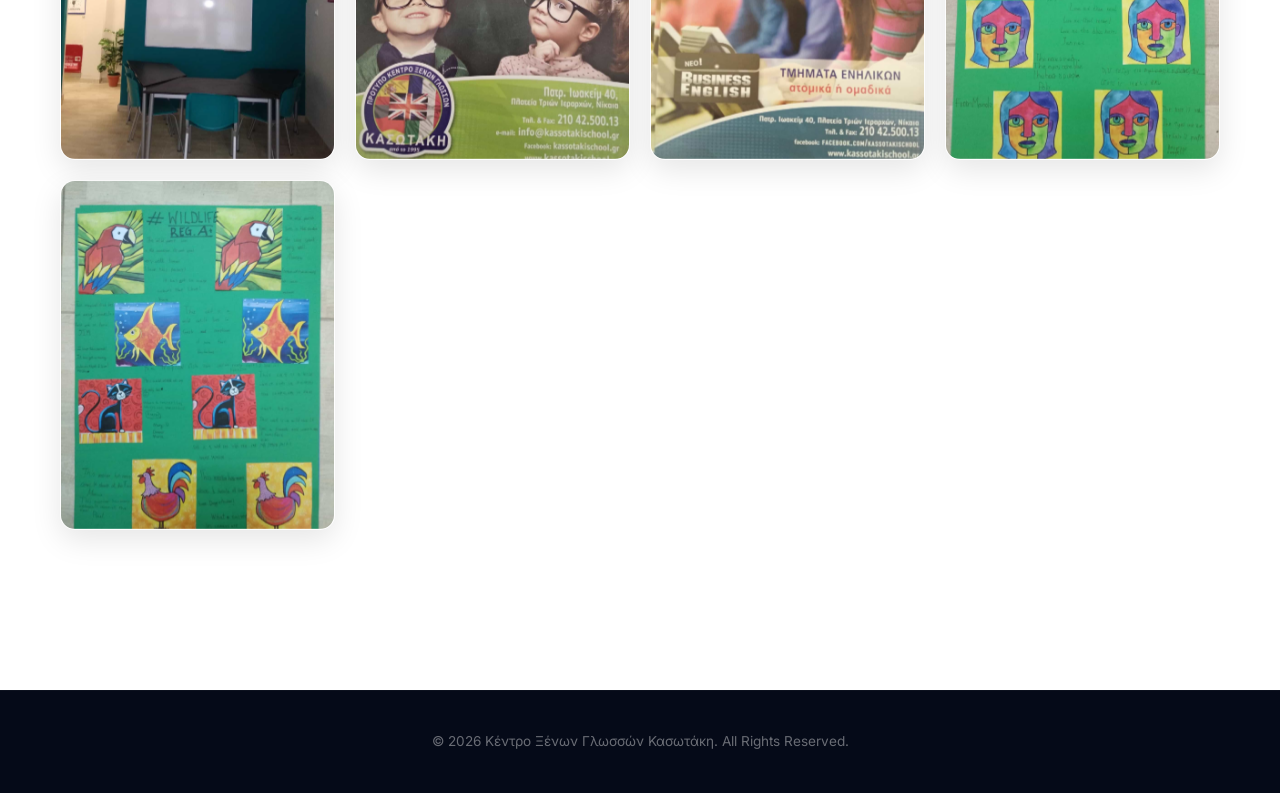
==== commit dd71950d: "Add files via upload" ====
--- a/gallery.html
+++ b/gallery.html
@@ -58,7 +58,8 @@
             <nav class="desktop-nav" aria-label="Κύρια πλοήγηση">
                 <ul>
                     <li><a href="index.html#hero">Αρχική</a></li>
-                    <li><a href="index.html#languages">Ξενόγλωσσο Τμήμα</a></li>
+                    <li><a href="index.html#about">Προφίλ</a></li>
+                    <li><a href="index.html#languages">Τι διδάσκουμε</a></li>
                     <li><a href="index.html#methodology">Μέθοδοι</a></li>
                     <li><a href="gallery.html" class="active-nav">Gallery</a></li>
                     <li><a href="index.html#contact">Επικοινωνία</a></li>
@@ -84,7 +85,8 @@
             <nav class="mobile-nav" aria-label="Πλοήγηση κινητού">
                 <ul>
                     <li><a href="index.html#hero">Αρχική</a></li>
-                    <li><a href="index.html#languages">Ξενόγλωσσο Τμήμα</a></li>
+                    <li><a href="index.html#about">Προφίλ</a></li>
+                    <li><a href="index.html#languages">Τι διδάσκουμε</a></li>
                     <li><a href="index.html#methodology">Μέθοδοι</a></li>
                     <li><a href="gallery.html">Gallery</a></li>
                     <li><a href="index.html#contact">Επικοινωνία</a></li>
@@ -107,40 +109,46 @@
                     <a href="images/gallery/abc3.jpg" target="_blank" rel="noopener" class="gallery-item" data-reveal="up" data-delay="0.2s">
                         <img loading="lazy" decoding="async" src="images/gallery/abc3.jpg" alt="Σχολικές εκδηλώσεις και δραστηριότητες">
                     </a>
-                    <a href="images/gallery/ent_kas_1.jpg" target="_blank" rel="noopener" class="gallery-item" data-reveal="up" data-delay="0.3s">
+                    <a href="images/gallery/b1.png" target="_blank" rel="noopener" class="gallery-item" data-reveal="up" data-delay="0.3s">
+                        <img loading="lazy" decoding="async" src="images/gallery/b1.png" alt="Επιτυχίες και κορυφαίες βαθμολογίες 2025-2026 Europalso, Anglia, ESB, ECCE, ALCE">
+                    </a>
+                    <a href="images/gallery/b2.png" target="_blank" rel="noopener" class="gallery-item" data-reveal="up" data-delay="0.4s">
+                        <img loading="lazy" decoding="async" src="images/gallery/b2.png" alt="Business English και Αγγλικά για Ενήλικες">
+                    </a>
+                    <a href="images/gallery/b3.png" target="_blank" rel="noopener" class="gallery-item" data-reveal="up" data-delay="0.5s">
+                        <img loading="lazy" decoding="async" src="images/gallery/b3.png" alt="Μαθήματα Αγγλικών για Ενήλικες διά ζώσης και online">
+                    </a>
+                    <a href="images/gallery/b4.png" target="_blank" rel="noopener" class="gallery-item" data-reveal="up">
+                        <img loading="lazy" decoding="async" src="images/gallery/b4.png" alt="100% Επιτυχία στα πτυχία Anglia, Europalso, B2 Lower, C2 Proficiency">
+                    </a>
+                    <a href="images/gallery/b5.png" target="_blank" rel="noopener" class="gallery-item" data-reveal="up" data-delay="0.1s">
+                        <img loading="lazy" decoding="async" src="images/gallery/b5.png" alt="Κέντρο Ξένων Γλωσσών Κασωτάκη - Ενημερωτικό φυλλάδιο">
+                    </a>
+                    <a href="images/gallery/ent_kas_1.jpg" target="_blank" rel="noopener" class="gallery-item" data-reveal="up" data-delay="0.2s">
                         <img loading="lazy" decoding="async" src="images/gallery/ent_kas_1.jpg" alt="Φωτεινή αίθουσα του σχολείου με γραφεία και μεγάλα παράθυρα">
                     </a>
-                    <a href="images/gallery/fylladio_04.jpg" target="_blank" rel="noopener" class="gallery-item" data-reveal="up" data-delay="0.4s">
+                    <a href="images/gallery/fylladio_04.jpg" target="_blank" rel="noopener" class="gallery-item" data-reveal="up" data-delay="0.3s">
                         <img loading="lazy" decoding="async" src="images/gallery/fylladio_04.jpg" alt="Φυλλάδιο εγγραφών με ημερομηνίες έναρξης μαθημάτων Σεπτεμβρίου">
                     </a>
-                    <a href="images/gallery/design.jpg" target="_blank" rel="noopener" class="gallery-item" data-reveal="up" data-delay="0.5s">
+                    <a href="images/gallery/design.jpg" target="_blank" rel="noopener" class="gallery-item" data-reveal="up" data-delay="0.4s">
                         <img loading="lazy" decoding="async" src="images/gallery/design.jpg" alt="Πρόγραμμα μαθημάτων του σχολείου">
                     </a>
-                    <a href="images/gallery/f1.jpg" target="_blank" rel="noopener" class="gallery-item" data-reveal="up">
+                    <a href="images/gallery/f1.jpg" target="_blank" rel="noopener" class="gallery-item" data-reveal="up" data-delay="0.5s">
                         <img loading="lazy" decoding="async" src="images/gallery/f1.jpg" alt="Διάδρομος του σχολείου με παιδική διακόσμηση και πινακίδα">
                     </a>
-                    <a href="images/gallery/f2.jpg" target="_blank" rel="noopener" class="gallery-item" data-reveal="up" data-delay="0.1s">
-                        <img loading="lazy" decoding="async" src="images/gallery/f2.jpg" alt="Αίθουσα με κορνιζωμένες αφίσες πόλεων (Νέα Υόρκη, Λονδίνο, Παρίσι)">
-                    </a>
-                    <a href="images/gallery/f3.jpg" target="_blank" rel="noopener" class="gallery-item" data-reveal="up" data-delay="0.2s">
+                    <a href="images/gallery/f3.jpg" target="_blank" rel="noopener" class="gallery-item" data-reveal="up">
                         <img loading="lazy" decoding="async" src="images/gallery/f3.jpg" alt="Σύγχρονη αίθουσα διδασκαλίας με πίνακα και καρέκλες">
                     </a>
-                    <a href="images/gallery/f4.jpg" target="_blank" rel="noopener" class="gallery-item" data-reveal="up" data-delay="0.3s">
-                        <img loading="lazy" decoding="async" src="images/gallery/f4.jpg" alt="Φυλλάδιο για τα 27 χρόνια λειτουργίας του σχολείου με δέντρο σημαιών χωρών">
-                    </a>
-                    <a href="images/gallery/f6.jpg" target="_blank" rel="noopener" class="gallery-item" data-reveal="up" data-delay="0.4s">
+                    <a href="images/gallery/f6.jpg" target="_blank" rel="noopener" class="gallery-item" data-reveal="up" data-delay="0.1s">
                         <img loading="lazy" decoding="async" src="images/gallery/f6.jpg" alt="Αίθουσα σχολείου με γραφεία και φυσικό φωτισμό">
                     </a>
-                    <a href="images/gallery/f7.jpg" target="_blank" rel="noopener" class="gallery-item" data-reveal="up" data-delay="0.5s">
+                    <a href="images/gallery/f7.jpg" target="_blank" rel="noopener" class="gallery-item" data-reveal="up" data-delay="0.2s">
                         <img loading="lazy" decoding="async" src="images/gallery/f7.jpg" alt="Το κτίριο του σχολείου με μπλε πόρτες και παράθυρα">
                     </a>
-                    <a href="images/gallery/f9.jpg" target="_blank" rel="noopener" class="gallery-item" data-reveal="up">
-                        <img loading="lazy" decoding="async" src="images/gallery/f9.jpg" alt="Αίθουσα με ξύλινο δάπεδο και παιδικές ζωγραφιές στον τοίχο">
-                    </a>
-                    <a href="images/gallery/f10.jpg" target="_blank" rel="noopener" class="gallery-item" data-reveal="up" data-delay="0.1s">
+                    <a href="images/gallery/f10.jpg" target="_blank" rel="noopener" class="gallery-item" data-reveal="up" data-delay="0.3s">
                         <img loading="lazy" decoding="async" src="images/gallery/f10.jpg" alt="Αίθουσα με τραπέζια και εκπαιδευτικές αφίσες στους τοίχους">
                     </a>
-                    <a href="images/gallery/f11.jpg" target="_blank" rel="noopener" class="gallery-item" data-reveal="up" data-delay="0.2s">
+                    <a href="images/gallery/f11.jpg" target="_blank" rel="noopener" class="gallery-item" data-reveal="up" data-delay="0.4s">
                         <img loading="lazy" decoding="async" src="images/gallery/f11.jpg" alt="Κάρτα με στοιχεία επικοινωνίας του σχολείου">
                     </a>
                 </div>
--- a/style.css
+++ b/style.css
@@ -1,4 +1,7 @@
+/* ===== Theme: light (default) ===== */
 :root {
+    color-scheme: light;
+
     --primary-color: #081a39;
     --primary-light: #122a54;
     --secondary-color: #FFD700;
@@ -10,6 +13,94 @@
     --glass: rgba(255, 255, 255, 0.9);
     --shadow: 0 10px 30px rgba(0, 0, 0, 0.1);
     --transition: all 0.3s ease;
+
+    /* Surfaces & sections */
+    --surface-bg: #FFFFFF;
+    --card-bg: #FFFFFF;
+    --card-border: transparent;
+    --border-on-dark: rgba(255, 255, 255, 0.1);
+    --footer-border: rgba(255, 255, 255, 0.03);
+    --footer-text: rgba(255, 255, 255, 0.4);
+    --on-dark-muted: rgba(255, 255, 255, 0.7);
+
+    /* Header */
+    --header-bg: #081a39;
+    --header-bg-scrolled: rgba(8, 26, 57, 0.98);
+    --header-border: transparent;
+    --header-shadow: 0 2px 10px rgba(0, 0, 0, 0.05);
+    --header-shadow-scrolled: 0 5px 20px rgba(0, 0, 0, 0.1);
+
+    /* Headings & accents */
+    --heading-color: #081a39;
+    --highlight-color: #0096C7;
+    --shimmer-color: #00B4D8;
+
+    /* Section backgrounds */
+    --hero-overlay: linear-gradient(rgba(255, 255, 255, 0.85), rgba(255, 255, 255, 0.7));
+    --languages-bg: #0b294f;
+    --languages-overlay: linear-gradient(rgba(255, 255, 255, 0.65), rgba(255, 255, 255, 0.65));
+    --about-overlay: linear-gradient(rgba(11, 41, 79, 0.4), rgba(11, 41, 79, 0.4));
+    --stats-overlay: linear-gradient(rgba(255, 255, 255, 0.5), rgba(255, 255, 255, 0.5));
+    --contact-bg: #081a39;
+    --menu-bg: #081a39;
+    --gallery-overlay-bg: rgba(8, 26, 57, 0.7);
+
+    /* Assets */
+    --logo-filter: brightness(0) invert(1);
+    --header-logo-filter: none;
+}
+
+/* ===== Theme: dark =====
+   Activated via <html data-theme="dark">, set by the inline head script
+   (localStorage or prefers-color-scheme) to avoid a flash of wrong theme. */
+:root[data-theme="dark"] {
+    color-scheme: dark;
+
+    --primary-color: #0d1117;
+    --primary-light: #161b22;
+    --primary-navy: #1a2332;
+    --secondary-color: #FFD700;
+    --accent-color: #FFA000;
+    --bg-color: #0d1117;
+    --text-dark: #e6edf3;
+    --text-light: #8b949e;
+    --white: #e6edf3;
+    --card-bg: #161b22;
+    --card-border: #30363d;
+    --section-alt: #1c2333;
+    --glass: rgba(22, 27, 34, 0.9);
+    --shadow: 0 10px 30px rgba(0, 0, 0, 0.5);
+    --shadow-light: 0 4px 12px rgba(0, 0, 0, 0.3);
+    --cyan: #00d4ff;
+    --green: #00FF7F;
+
+    --surface-bg: #0d1117;
+    --border-on-dark: #30363d;
+    --footer-border: #30363d;
+    --footer-text: rgba(230, 237, 243, 0.4);
+    --on-dark-muted: #8b949e;
+
+    --header-bg: rgba(13, 17, 23, 0.95);
+    --header-bg-scrolled: rgba(13, 17, 23, 0.98);
+    --header-border: #30363d;
+    --header-shadow: 0 2px 10px rgba(0, 0, 0, 0.3);
+    --header-shadow-scrolled: 0 5px 20px rgba(0, 0, 0, 0.5);
+
+    --heading-color: #e6edf3;
+    --highlight-color: #00d4ff;
+    --shimmer-color: #00f0ff;
+
+    --hero-overlay: linear-gradient(rgba(13, 17, 23, 0.92), rgba(13, 17, 23, 0.78));
+    --languages-bg: #1c2333;
+    --languages-overlay: linear-gradient(rgba(13, 17, 23, 0.8), rgba(13, 17, 23, 0.8));
+    --about-overlay: linear-gradient(rgba(13, 17, 23, 0.88), rgba(13, 17, 23, 0.88));
+    --stats-overlay: linear-gradient(rgba(13, 17, 23, 0.75), rgba(13, 17, 23, 0.75));
+    --contact-bg: #1a2332;
+    --menu-bg: #0d1117;
+    --gallery-overlay-bg: rgba(13, 17, 23, 0.8);
+
+    --logo-filter: brightness(0) invert(1);
+    --header-logo-filter: brightness(1.1);
 }
 
 * {
@@ -45,9 +136,50 @@
     padding: 0 20px;
 }
 
+/* Skip link (keyboard users) */
+.skip-link {
+    position: absolute;
+    top: -100%;
+    left: 20px;
+    z-index: 3000;
+    background: var(--secondary-color);
+    color: #081a39;
+    padding: 12px 20px;
+    border-radius: 0 0 8px 8px;
+    font-weight: 700;
+    text-decoration: none;
+    transition: top 0.3s ease;
+}
+
+.skip-link:focus {
+    top: 0;
+}
+
+/* Visually hidden but available to screen readers */
+.visually-hidden {
+    position: absolute;
+    width: 1px;
+    height: 1px;
+    margin: -1px;
+    padding: 0;
+    overflow: hidden;
+    clip: rect(0 0 0 0);
+    white-space: nowrap;
+    border: 0;
+}
+
+/* Keyboard focus indicator */
+a:focus-visible,
+button:focus-visible,
+.gallery-item:focus-visible {
+    outline: 3px solid var(--secondary-color);
+    outline-offset: 3px;
+    border-radius: 4px;
+}
+
 /* Header */
 #main-header {
-    background: var(--primary-color);
+    background: var(--header-bg);
     backdrop-filter: blur(10px);
     height: 140px;
     display: flex;
@@ -56,14 +188,15 @@
     top: 0;
     width: 100%;
     z-index: 1000;
-    box-shadow: 0 2px 10px rgba(0, 0, 0, 0.05);
+    box-shadow: var(--header-shadow);
+    border-bottom: 1px solid var(--header-border);
     transition: all 0.4s cubic-bezier(0.4, 0, 0.2, 1);
 }
 
 #main-header.scrolled {
     height: 100px;
-    background: rgba(8, 26, 57, 0.98);
-    box-shadow: 0 5px 20px rgba(0, 0, 0, 0.1);
+    background: var(--header-bg-scrolled);
+    box-shadow: var(--header-shadow-scrolled);
 }
 
 .header-container {
@@ -76,6 +209,7 @@
 .logo img {
     height: 110px;
     transition: all 0.4s cubic-bezier(0.4, 0, 0.2, 1);
+    filter: var(--header-logo-filter);
 }
 
 #main-header.scrolled .logo img {
@@ -85,7 +219,7 @@
 .desktop-nav ul {
     display: flex;
     list-style: none;
-    gap: 40px;
+    gap: 22px;
 }
 
 .desktop-nav a {
@@ -101,10 +235,40 @@
     color: #00FF7F !important;
 }
 
+.header-controls {
+    display: flex;
+    align-items: center;
+    gap: 10px;
+    margin-left: 35px;
+}
+
+.theme-toggle {
+    background: none;
+    border: none;
+    cursor: pointer;
+    color: var(--white);
+    font-size: 1.3rem;
+    padding: 8px;
+    border-radius: 50%;
+    display: inline-flex;
+    align-items: center;
+    justify-content: center;
+    transition: var(--transition);
+}
+
+.theme-toggle:hover {
+    color: var(--secondary-color);
+    transform: rotate(15deg) scale(1.1);
+}
+
 .mobile-menu-btn {
     display: none;
+    background: none;
+    border: none;
     font-size: 1.5rem;
     cursor: pointer;
+    color: var(--white);
+    padding: 8px;
 }
 
 /* Hero Section */
@@ -114,7 +278,7 @@
     align-items: center;
     padding-top: 140px;
     position: relative;
-    background: linear-gradient(rgba(255, 255, 255, 0.85), rgba(255, 255, 255, 0.7)), url('images/bg3.jpg') no-repeat center center/cover;
+    background: var(--hero-overlay), url('images/bg3.jpg') no-repeat center center/cover;
     overflow: hidden;
 }
 
@@ -130,7 +294,7 @@
     font-weight: 800;
     line-height: 1.1;
     margin-bottom: 20px;
-    color: var(--primary-color);
+    color: var(--heading-color);
     cursor: default;
     transition: color 0.8s ease;
     animation: float 6s ease-in-out infinite;
@@ -143,7 +307,7 @@
 }
 
 .hero-text .highlight {
-    color: #0096C7;
+    color: var(--highlight-color);
     position: relative;
     display: inline-block;
     transition: all 0.8s ease;
@@ -158,7 +322,7 @@
     left: 0;
     width: 100%;
     height: 100%;
-    color: #00B4D8;
+    color: var(--shimmer-color);
     clip-path: polygon(-20% 0, 0% 0, -10% 100%, -30% 100%);
     animation: elegant-shimmer 6s infinite;
     filter: blur(1px);
@@ -225,19 +389,29 @@
 }
 
 .hero-image {
-    display: flex;
-    justify-content: center;
-    align-items: center;
+    display: grid;
+    place-items: center;
+    position: relative;
 }
 
 .hero-image img {
+    grid-area: 1 / 1;
     width: 100%;
     max-height: 80vh;
     object-fit: contain;
     border-radius: 30px;
     box-shadow: var(--shadow);
-    transition: all 0.6s cubic-bezier(0.23, 1, 0.32, 1);
-    will-change: transform;
+    opacity: 0;
+    pointer-events: none;
+    z-index: 1;
+    transition: opacity 2s ease-in-out, transform 0.6s cubic-bezier(0.23, 1, 0.32, 1);
+    will-change: transform, opacity;
+}
+
+.hero-image img.active {
+    opacity: 1;
+    pointer-events: auto;
+    z-index: 2;
 }
 
 .hero-image img:hover {
@@ -247,12 +421,12 @@
 
 /* Sections Common */
 section {
-    padding: 100px 0;
+    padding: 140px 0;
 }
 
 .section-title {
     text-align: center;
-    margin-bottom: 60px;
+    margin-bottom: 70px;
 }
 
 .section-title span {
@@ -265,31 +439,128 @@
 
 .section-title h2 {
     font-size: 2.5rem;
-    color: var(--primary-color);
-}
-
-/* Languages Grid */
-#languages {
+    color: var(--heading-color);
+}
+
+/* About Section ("Ποιοι είμαστε") */
+#about {
     position: relative;
     overflow: hidden;
-    background: #0b294f;
-}
-
-#languages::before {
+    background: var(--languages-bg);
+    padding: 160px 0;
+}
+
+#about::before {
     content: "";
     position: absolute;
     top: 0;
     left: 0;
     width: 100%;
     height: 100%;
-    background: linear-gradient(rgba(11, 41, 79, 0.4), rgba(11, 41, 79, 0.4)), url('images/bg2.jpg') no-repeat center center / auto 100%;
+    background: var(--about-overlay), url('images/bg2.jpg') no-repeat center center / auto 100%;
     transform: scaleX(-1);
     z-index: 0;
 }
 
+#about .container {
+    position: relative;
+    z-index: 1;
+}
+
+#about .section-title {
+    margin-bottom: 60px;
+}
+
+#about .section-title h2 {
+    color: var(--white);
+}
+
+.about-wrapper {
+    max-width: 760px;
+    margin: 0 auto;
+}
+
+.about-grid {
+    display: grid;
+    grid-template-columns: repeat(2, 1fr);
+    gap: 40px;
+    margin-bottom: 35px;
+}
+
+.about-col {
+    display: flex;
+    flex-direction: column;
+}
+
+.about-icon {
+    color: var(--secondary-color);
+    font-size: 2.4rem;
+    margin-bottom: 20px;
+}
+
+.about-col h3 {
+    color: var(--white);
+    font-size: 1.45rem;
+    margin-bottom: 15px;
+    font-weight: 700;
+}
+
+.about-col p {
+    color: rgba(255, 255, 255, 0.9);
+    font-size: 1.05rem;
+    line-height: 1.85;
+    margin-bottom: 18px;
+}
+
+.about-tags {
+    display: flex;
+    flex-wrap: wrap;
+    gap: 8px;
+    margin-top: auto;
+    padding-top: 10px;
+}
+
+.about-tags span {
+    background: rgba(255, 255, 255, 0.12);
+    color: var(--white);
+    font-size: 0.85rem;
+    font-weight: 600;
+    padding: 6px 14px;
+    border-radius: 20px;
+    transition: background 0.3s ease, color 0.3s ease, transform 0.2s ease;
+}
+
+.about-tags span:hover {
+    background: var(--secondary-color);
+    color: #081a39;
+    transform: translateY(-2px);
+}
+
+.about-mission {
+    text-align: left;
+    max-width: 100%;
+    margin: 0;
+    padding-top: 10px;
+}
+
+.about-mission p {
+    color: rgba(255, 255, 255, 0.9);
+    font-size: 1.05rem;
+    line-height: 1.85;
+    margin: 0;
+}
+
+.about-mission strong {
+    color: var(--secondary-color);
+    font-weight: 700;
+}
+
+/* Languages Grid */
 #languages {
-    padding: 150px 0;
     position: relative;
+    overflow: hidden;
+    background: var(--languages-overlay), url('images/bg3.jpg') no-repeat center center / cover;
+    padding: 160px 0;
 }
 
 #languages .section-title {
@@ -297,13 +568,18 @@
     padding-top: 50px;
 }
 
+#languages .section-title span {
+    color: var(--accent-color);
+    font-weight: 700;
+}
+
+#languages .section-title h2 {
+    color: var(--heading-color);
+}
+
 #languages .container {
     position: relative;
     z-index: 1;
-}
-
-#languages .section-title h2 {
-    color: var(--white);
 }
 
 .language-grid {
@@ -314,8 +590,8 @@
 }
 
 .lang-card {
-    padding: 30px;
-    transition: all 0.5s cubic-bezier(0.23, 1, 0.32, 1);
+    padding: 25px 15px;
+    transition: transform 0.4s cubic-bezier(0.23, 1, 0.32, 1);
     text-align: center;
     position: relative;
     display: flex;
@@ -325,7 +601,7 @@
 }
 
 .lang-card:hover {
-    transform: translateY(-12px);
+    transform: translateY(-8px);
 }
 
 .lang-flag {
@@ -336,8 +612,9 @@
 
 .lang-flag img {
     height: 60px;
-    border-radius: 8px;
-    box-shadow: 0 4px 10px rgba(0, 0, 0, 0.2);
+    border-radius: 6px;
+    border: none;
+    box-shadow: none;
     transition: transform 0.4s ease;
 }
 
@@ -347,19 +624,68 @@
 
 .lang-card h3 {
     font-size: 1.5rem;
-    margin-bottom: 15px;
-    color: var(--white);
+    margin-bottom: 12px;
+    color: var(--heading-color);
+    font-weight: 700;
 }
 
 .lang-card p {
-    color: rgba(255, 255, 255, 0.7);
+    color: var(--text-dark);
     font-size: 1rem;
-}
-
-/* Methodology */
-#methodology {
-    background-color: var(--white);
-    padding-bottom: 40px;
+    line-height: 1.6;
+    font-weight: 500;
+}
+/* Adults Section ("Τμήματα Ενηλίκων") */
+#adults {
+    position: relative;
+    overflow: hidden;
+    background: var(--languages-bg);
+    padding: 160px 0;
+}
+
+#adults::before {
+    content: "";
+    position: absolute;
+    top: 0;
+    left: 0;
+    width: 100%;
+    height: 100%;
+    background: var(--about-overlay), url('images/bg2.jpg') no-repeat center center / auto 100%;
+    z-index: 0;
+}
+
+#adults .container {
+    position: relative;
+    z-index: 1;
+}
+
+#adults h2 {
+    color: var(--white);
+    margin-bottom: 30px;
+}
+
+#adults .method-text p,
+#adults .method-text strong {
+    color: rgba(255, 255, 255, 0.92);
+}
+
+#adults .method-text ul li {
+    color: rgba(255, 255, 255, 0.92);
+}
+
+#adults .check-list i {
+    color: var(--secondary-color);
+}
+
+#adults .method-image img {
+    border-radius: 20px;
+}
+
+/* Methodology & Programs Section */
+#methodology,
+#programs,
+.methodology-section {
+    background-color: var(--surface-bg);
 }
 
 .method-container {
@@ -370,7 +696,7 @@
 }
 
 .method-image {
-    padding-top: 40px;
+    padding-top: 20px;
 }
 
 .method-image img {
@@ -386,7 +712,7 @@
 .check-list li {
     margin-bottom: 15px;
     display: flex;
-    align-items: center;
+    align-items: flex-start;
     gap: 10px;
     font-weight: 500;
 }
@@ -394,17 +720,50 @@
 .check-list i {
     color: var(--accent-color);
     font-size: 1.2rem;
+}
+
+/* Teachers & Advantages */
+.teachers-container,
+.advantages-container {
+    display: grid;
+    grid-template-columns: 1fr 1fr;
+    gap: 60px;
+    align-items: center;
+    margin-top: 160px;
+    scroll-margin-top: 100px;
+}
+
+.teachers-image img,
+.advantages-image img {
+    width: 100%;
+    border-radius: 20px;
+}
+
+.teachers-block h3,
+.advantages-block h3 {
+    font-size: 1.5rem;
+    color: var(--heading-color);
+    margin-bottom: 15px;
+}
+
+.teachers-block p,
+.advantages-block p {
+    font-size: 1.05rem;
+    line-height: 1.8;
+}
+
+.advantages-block .check-list {
+    margin-top: 20px;
 }
 
 /* Excellence */
 #excellence {
     position: relative;
     overflow: hidden;
-    background: linear-gradient(rgba(255, 255, 255, 0.5), rgba(255, 255, 255, 0.5)), url('images/bg3.jpg') no-repeat center center/cover;
+    background: var(--stats-overlay), url('images/bg3.jpg') no-repeat center center/cover;
     background-attachment: fixed;
-    color: var(--primary-color);
-    padding-top: 40px;
-    padding-bottom: 100px;
+    color: var(--heading-color);
+    padding: 140px 0;
 }
 
 .stats-grid {
@@ -421,7 +780,7 @@
 .stat-number {
     display: block;
     font-size: 3.5rem;
-    color: var(--primary-color);
+    color: var(--heading-color);
     margin-bottom: 5px;
 }
 
@@ -434,7 +793,7 @@
 
 /* Gallery */
 #gallery {
-    background-color: var(--white);
+    background-color: var(--surface-bg);
 }
 
 .gallery-grid {
@@ -450,6 +809,7 @@
     border-radius: 15px;
     box-shadow: var(--shadow);
     height: 350px;
+    border: 1px solid var(--card-border);
 }
 
 .gallery-item img {
@@ -471,7 +831,7 @@
     left: 0;
     width: 100%;
     height: 100%;
-    background: rgba(8, 26, 57, 0.7);
+    background: var(--gallery-overlay-bg);
     color: var(--white);
     display: flex;
     align-items: center;
@@ -487,7 +847,7 @@
 
 /* Contact */
 #contact {
-    background-color: var(--primary-color);
+    background-color: var(--contact-bg);
     color: var(--white);
 }
 
@@ -535,7 +895,7 @@
 .member-logo {
     margin-top: 40px;
     padding-top: 20px;
-    border-top: 1px solid rgba(255, 255, 255, 0.1);
+    border-top: 1px solid var(--border-on-dark);
 }
 
 .member-logo p {
@@ -546,7 +906,7 @@
 
 .member-logo img {
     width: 100px;
-    filter: brightness(0) invert(1);
+    filter: var(--logo-filter);
 }
 
 .contact-map {
@@ -562,7 +922,7 @@
     left: 0;
     width: 100%;
     height: 100%;
-    background: var(--primary-color);
+    background: var(--menu-bg);
     z-index: 2000;
     display: flex;
     align-items: center;
@@ -585,6 +945,8 @@
     position: absolute;
     top: 40px;
     right: 40px;
+    background: none;
+    border: none;
     color: var(--white);
     font-size: 2rem;
     cursor: pointer;
@@ -629,10 +991,10 @@
 footer {
     padding: 40px 0;
     background-color: #050a18;
-    color: rgba(255, 255, 255, 0.4);
+    color: var(--footer-text);
     text-align: center;
     font-size: 0.85rem;
-    border-top: 1px solid rgba(255, 255, 255, 0.03);
+    border-top: 1px solid var(--footer-border);
 }
 
 /* Animations */
@@ -659,6 +1021,117 @@
     transform: translate(0, 0) !important;
 }
 
+/* ===== Dark theme component adjustments =====
+   Structural styling that only applies in dark mode (surfaces, borders,
+   inverted buttons, scrollbar). Color-only differences are handled by the
+   variable overrides above. */
+[data-theme="dark"] .hero-text .highlight {
+    text-shadow: 0 0 20px rgba(0, 212, 255, 0.3);
+}
+
+[data-theme="dark"] .hero-text p {
+    color: var(--text-light);
+}
+
+[data-theme="dark"] .btn-primary {
+    background-color: var(--secondary-color);
+    color: #0d1117;
+}
+
+[data-theme="dark"] .btn-primary:hover {
+    background-color: #ffe333;
+    box-shadow: 0 10px 30px rgba(255, 215, 0, 0.3);
+}
+
+[data-theme="dark"] .btn-secondary {
+    background: rgba(255, 255, 255, 0.05);
+    color: var(--text-dark);
+    border: 1px solid var(--card-border);
+}
+
+[data-theme="dark"] .btn-secondary:hover {
+    background-color: var(--card-bg);
+    color: var(--secondary-color);
+    border-color: var(--secondary-color);
+    box-shadow: 0 10px 20px rgba(0, 0, 0, 0.3);
+}
+
+[data-theme="dark"] .hero-image img {
+    border: 1px solid var(--card-border);
+    box-shadow: 0 20px 60px rgba(0, 0, 0, 0.5);
+}
+
+[data-theme="dark"] .hero-image img:hover {
+    box-shadow: 0 30px 80px rgba(0, 0, 0, 0.6);
+}
+
+
+[data-theme="dark"] .lang-card h3 {
+    color: var(--white);
+}
+
+[data-theme="dark"] .lang-card p {
+    color: rgba(230, 237, 243, 0.85);
+}
+
+[data-theme="dark"] .method-text p,
+[data-theme="dark"] .teachers-content p,
+[data-theme="dark"] .advantages-content p {
+    color: var(--text-light);
+}
+
+[data-theme="dark"] .method-image img,
+[data-theme="dark"] .teachers-image img,
+[data-theme="dark"] .advantages-image img {
+    box-shadow: var(--shadow);
+    border: 1px solid var(--card-border);
+}
+
+[data-theme="dark"] .stat-item {
+    background: rgba(22, 27, 34, 0.6);
+    border: 1px solid var(--card-border);
+    border-radius: 16px;
+    backdrop-filter: blur(5px);
+}
+
+[data-theme="dark"] .stat-label {
+    color: var(--text-light);
+}
+
+[data-theme="dark"] .gallery-item::after {
+    color: var(--secondary-color);
+}
+
+[data-theme="dark"] .contact-info p {
+    color: var(--text-light);
+}
+
+[data-theme="dark"] .member-logo p {
+    color: var(--text-light);
+}
+
+[data-theme="dark"] .contact-map {
+    border: 1px solid var(--card-border);
+    box-shadow: var(--shadow);
+}
+
+[data-theme="dark"] ::-webkit-scrollbar {
+    width: 10px;
+}
+
+[data-theme="dark"] ::-webkit-scrollbar-track {
+    background: var(--bg-color);
+}
+
+[data-theme="dark"] ::-webkit-scrollbar-thumb {
+    background: var(--card-border);
+    border-radius: 5px;
+}
+
+[data-theme="dark"] ::-webkit-scrollbar-thumb:hover {
+    background: var(--text-light);
+}
+
 /* Responsive */
 @media (max-width: 992px) {
 
@@ -669,6 +1142,8 @@
     }
 
     .method-container,
+    .teachers-container,
+    .advantages-container,
     .contact-container {
         grid-template-columns: 1fr;
         text-align: center;
@@ -698,13 +1173,21 @@
         display: none;
     }
 
+    .header-controls {
+        margin-left: auto;
+    }
+
     .mobile-menu-btn {
         display: block;
-        color: var(--white);
     }
 
     .stats-grid {
         grid-template-columns: repeat(2, 1fr);
+    }
+
+    .about-grid {
+        grid-template-columns: 1fr;
+        gap: 25px;
     }
 }
 
@@ -731,7 +1214,7 @@
     }
 
     section {
-        padding: 60px 0;
+        padding: 90px 0;
     }
 
     .hero-text h1 {
@@ -770,8 +1253,13 @@
         grid-template-columns: 1fr;
     }
 
+    /* background-attachment: fixed is janky/disabled on iOS Safari */
+    #excellence {
+        background-attachment: scroll;
+    }
+
     .contact-container {
-        gap: 25px;
+        gap: 35px;
         text-align: left;
         /* Keep text left aligned for better info reading */
     }
@@ -782,6 +1270,21 @@
 
     .contact-info h2 {
         font-size: 2rem;
+    }
+
+    .teachers-container,
+    .advantages-container {
+        margin-top: 100px;
+    }
+
+    .teachers-block h3,
+    .advantages-block h3 {
+        font-size: 1.3rem;
+    }
+
+    .about-mission p {
+        font-size: 0.98rem;
+        line-height: 1.7;
     }
 }
 
@@ -823,4 +1326,19 @@
     .lang-flag img {
         height: 40px;
     }
-}+}
+
+/* Respect users who prefer reduced motion */
+@media (prefers-reduced-motion: reduce) {
+    html {
+        scroll-behavior: auto;
+    }
+
+    *,
+    *::before,
+    *::after {
+        animation-duration: 0.01ms !important;
+        animation-iteration-count: 1 !important;
+        transition-duration: 0.01ms !important;
+    }
+}
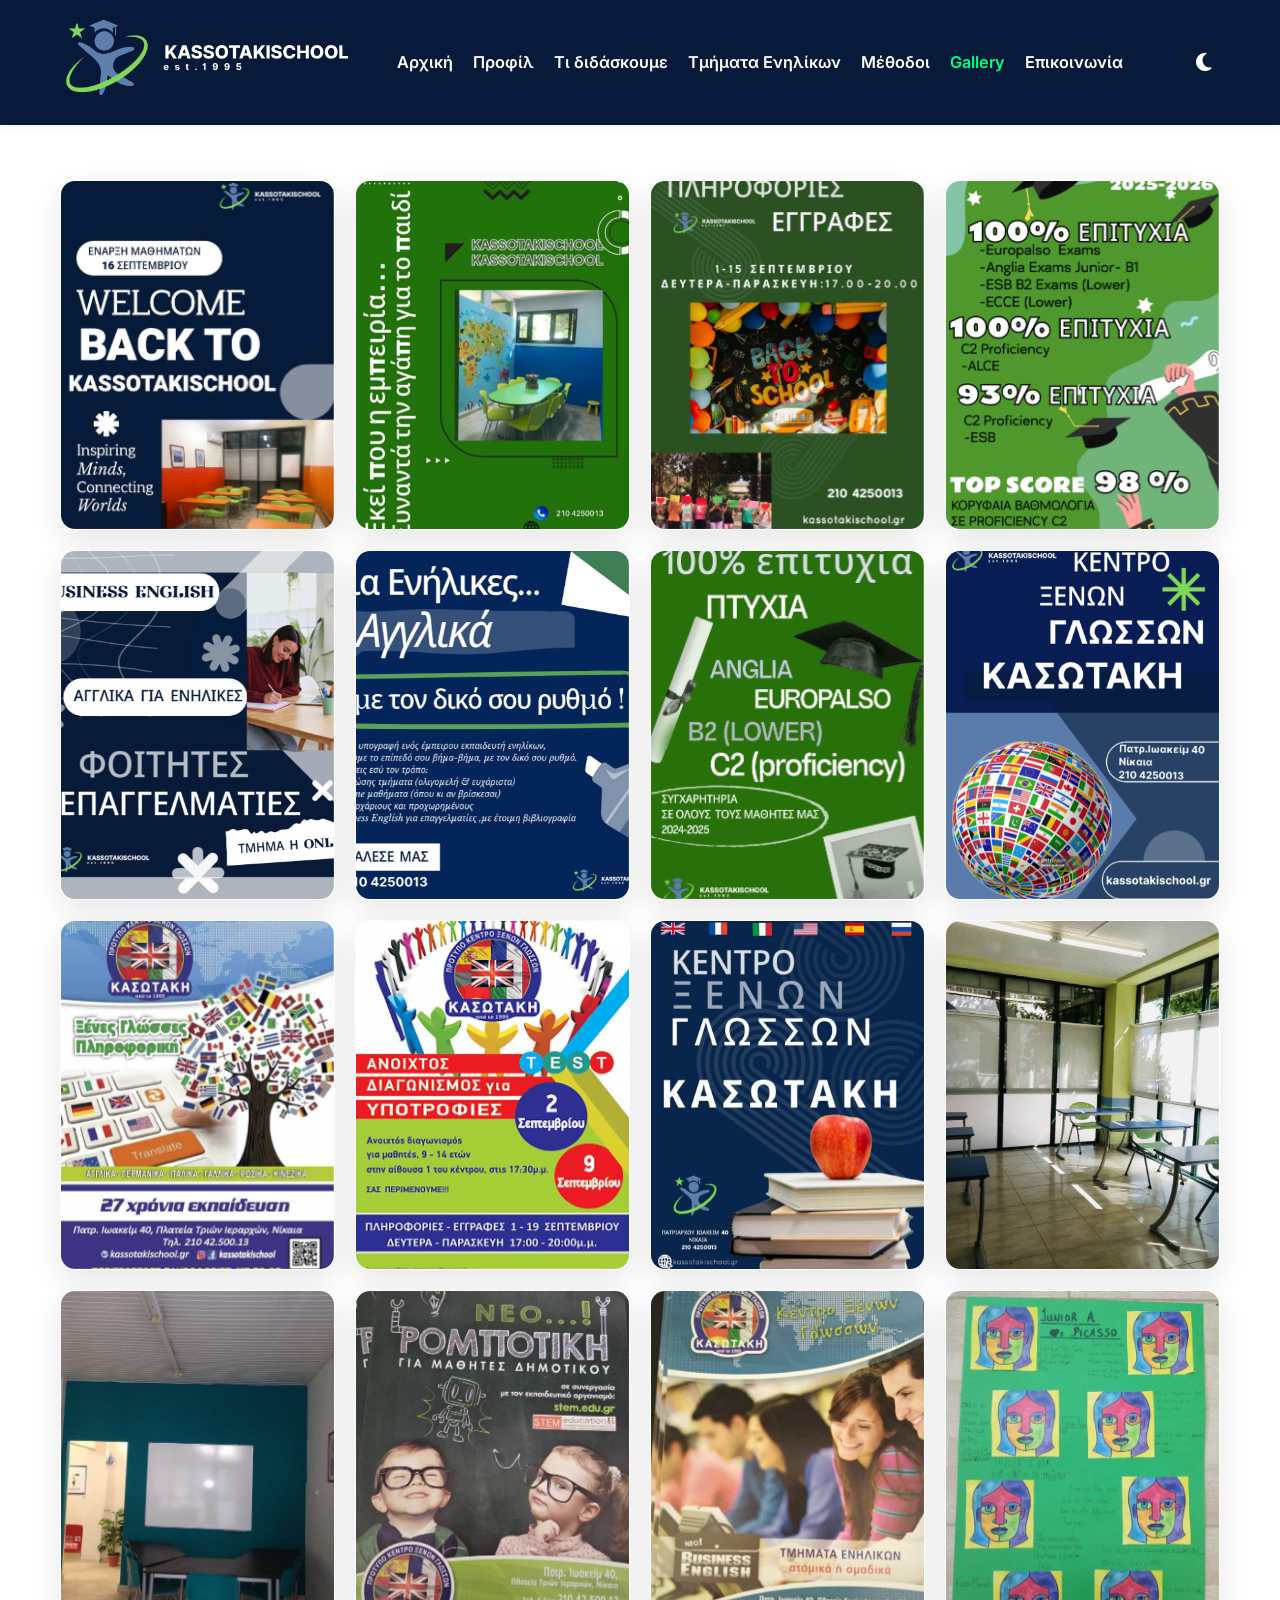
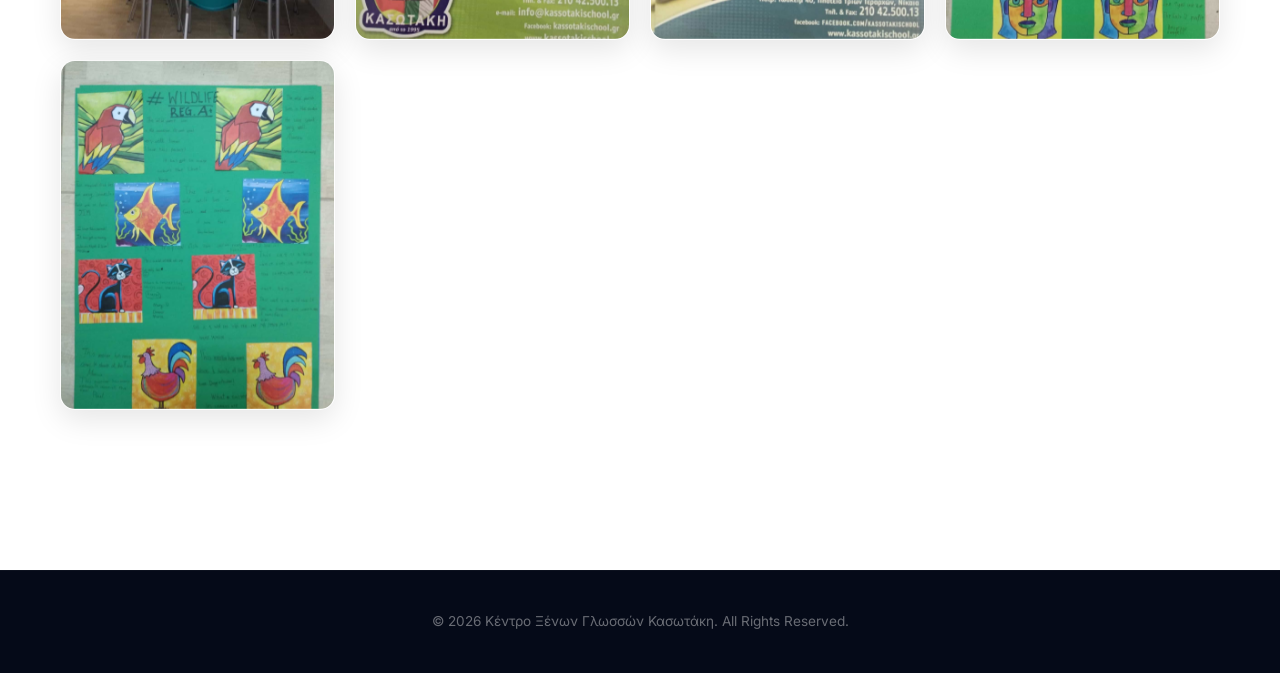
==== commit da7d448a: "Add files via upload" ====
--- a/gallery.html
+++ b/gallery.html
@@ -60,6 +60,7 @@
                     <li><a href="index.html#hero">Αρχική</a></li>
                     <li><a href="index.html#about">Προφίλ</a></li>
                     <li><a href="index.html#languages">Τι διδάσκουμε</a></li>
+                    <li><a href="index.html#adults">Τμήματα Ενηλίκων</a></li>
                     <li><a href="index.html#methodology">Μέθοδοι</a></li>
                     <li><a href="gallery.html" class="active-nav">Gallery</a></li>
                     <li><a href="index.html#contact">Επικοινωνία</a></li>
@@ -87,6 +88,7 @@
                     <li><a href="index.html#hero">Αρχική</a></li>
                     <li><a href="index.html#about">Προφίλ</a></li>
                     <li><a href="index.html#languages">Τι διδάσκουμε</a></li>
+                    <li><a href="index.html#adults">Τμήματα Ενηλίκων</a></li>
                     <li><a href="index.html#methodology">Μέθοδοι</a></li>
                     <li><a href="gallery.html">Gallery</a></li>
                     <li><a href="index.html#contact">Επικοινωνία</a></li>
@@ -95,7 +97,7 @@
         </div>
     </div>
 
-    <main id="main-content" style="padding-top: 140px;">
+    <main id="main-content">
         <section id="gallery">
             <div class="container">
                 <h1 class="visually-hidden">Συλλογή φυλλαδίων και φωτογραφιών</h1>
--- a/style.css
+++ b/style.css
@@ -111,7 +111,7 @@
 
 html {
     scroll-behavior: smooth;
-    scroll-padding-top: 100px;
+    scroll-padding-top: 90px;
 }
 
 body {
@@ -181,7 +181,7 @@
 #main-header {
     background: var(--header-bg);
     backdrop-filter: blur(10px);
-    height: 140px;
+    height: 125px;
     display: flex;
     align-items: center;
     position: fixed;
@@ -194,7 +194,7 @@
 }
 
 #main-header.scrolled {
-    height: 100px;
+    height: 90px;
     background: var(--header-bg-scrolled);
     box-shadow: var(--header-shadow-scrolled);
 }
@@ -207,26 +207,27 @@
 }
 
 .logo img {
-    height: 110px;
+    height: 85px;
     transition: all 0.4s cubic-bezier(0.4, 0, 0.2, 1);
     filter: var(--header-logo-filter);
 }
 
 #main-header.scrolled .logo img {
-    height: 70px;
+    height: 65px;
 }
 
 .desktop-nav ul {
     display: flex;
     list-style: none;
-    gap: 22px;
+    gap: 20px;
 }
 
 .desktop-nav a {
     text-decoration: none;
     color: var(--white);
     font-weight: 600;
-    font-size: 1.1rem;
+    font-size: 1.02rem;
+    white-space: nowrap;
     transition: var(--transition);
 }
 
@@ -239,7 +240,7 @@
     display: flex;
     align-items: center;
     gap: 10px;
-    margin-left: 35px;
+    margin-left: 25px;
 }
 
 .theme-toggle {
@@ -492,12 +493,6 @@
     flex-direction: column;
 }
 
-.about-icon {
-    color: var(--secondary-color);
-    font-size: 2.4rem;
-    margin-bottom: 20px;
-}
-
 .about-col h3 {
     color: var(--white);
     font-size: 1.45rem;
@@ -730,7 +725,7 @@
     gap: 60px;
     align-items: center;
     margin-top: 160px;
-    scroll-margin-top: 100px;
+    scroll-margin-top: 90px;
 }
 
 .teachers-image img,
@@ -768,8 +763,10 @@
 
 .stats-grid {
     display: grid;
-    grid-template-columns: repeat(3, 1fr);
-    gap: 30px;
+    grid-template-columns: repeat(2, 1fr);
+    max-width: 650px;
+    margin: 0 auto;
+    gap: 40px;
     text-align: center;
 }
 
@@ -794,6 +791,10 @@
 /* Gallery */
 #gallery {
     background-color: var(--surface-bg);
+}
+
+.gallery-page #gallery {
+    padding-top: 160px;
 }
 
 .gallery-grid {
@@ -1087,13 +1088,6 @@
     border: 1px solid var(--card-border);
 }
 
-[data-theme="dark"] .stat-item {
-    background: rgba(22, 27, 34, 0.6);
-    border: 1px solid var(--card-border);
-    border-radius: 16px;
-    backdrop-filter: blur(5px);
-}
-
 [data-theme="dark"] .stat-label {
     color: var(--text-light);
 }
@@ -1133,6 +1127,20 @@
 }
 
 /* Responsive */
+@media (max-width: 1200px) and (min-width: 993px) {
+    .desktop-nav ul {
+        gap: 14px;
+    }
+
+    .desktop-nav a {
+        font-size: 0.94rem;
+    }
+
+    .header-controls {
+        margin-left: 15px;
+    }
+}
+
 @media (max-width: 992px) {
 
     .hero-content {
@@ -1181,10 +1189,6 @@
         display: block;
     }
 
-    .stats-grid {
-        grid-template-columns: repeat(2, 1fr);
-    }
-
     .about-grid {
         grid-template-columns: 1fr;
         gap: 25px;
@@ -1192,6 +1196,14 @@
 }
 
 @media (max-width: 768px) {
+    html {
+        scroll-padding-top: 70px;
+    }
+
+    .gallery-page #gallery {
+        padding-top: 110px;
+    }
+
     #hero {
         padding-top: 100px;
         padding-bottom: 40px;
@@ -1275,6 +1287,7 @@
     .teachers-container,
     .advantages-container {
         margin-top: 100px;
+        scroll-margin-top: 70px;
     }
 
     .teachers-block h3,
